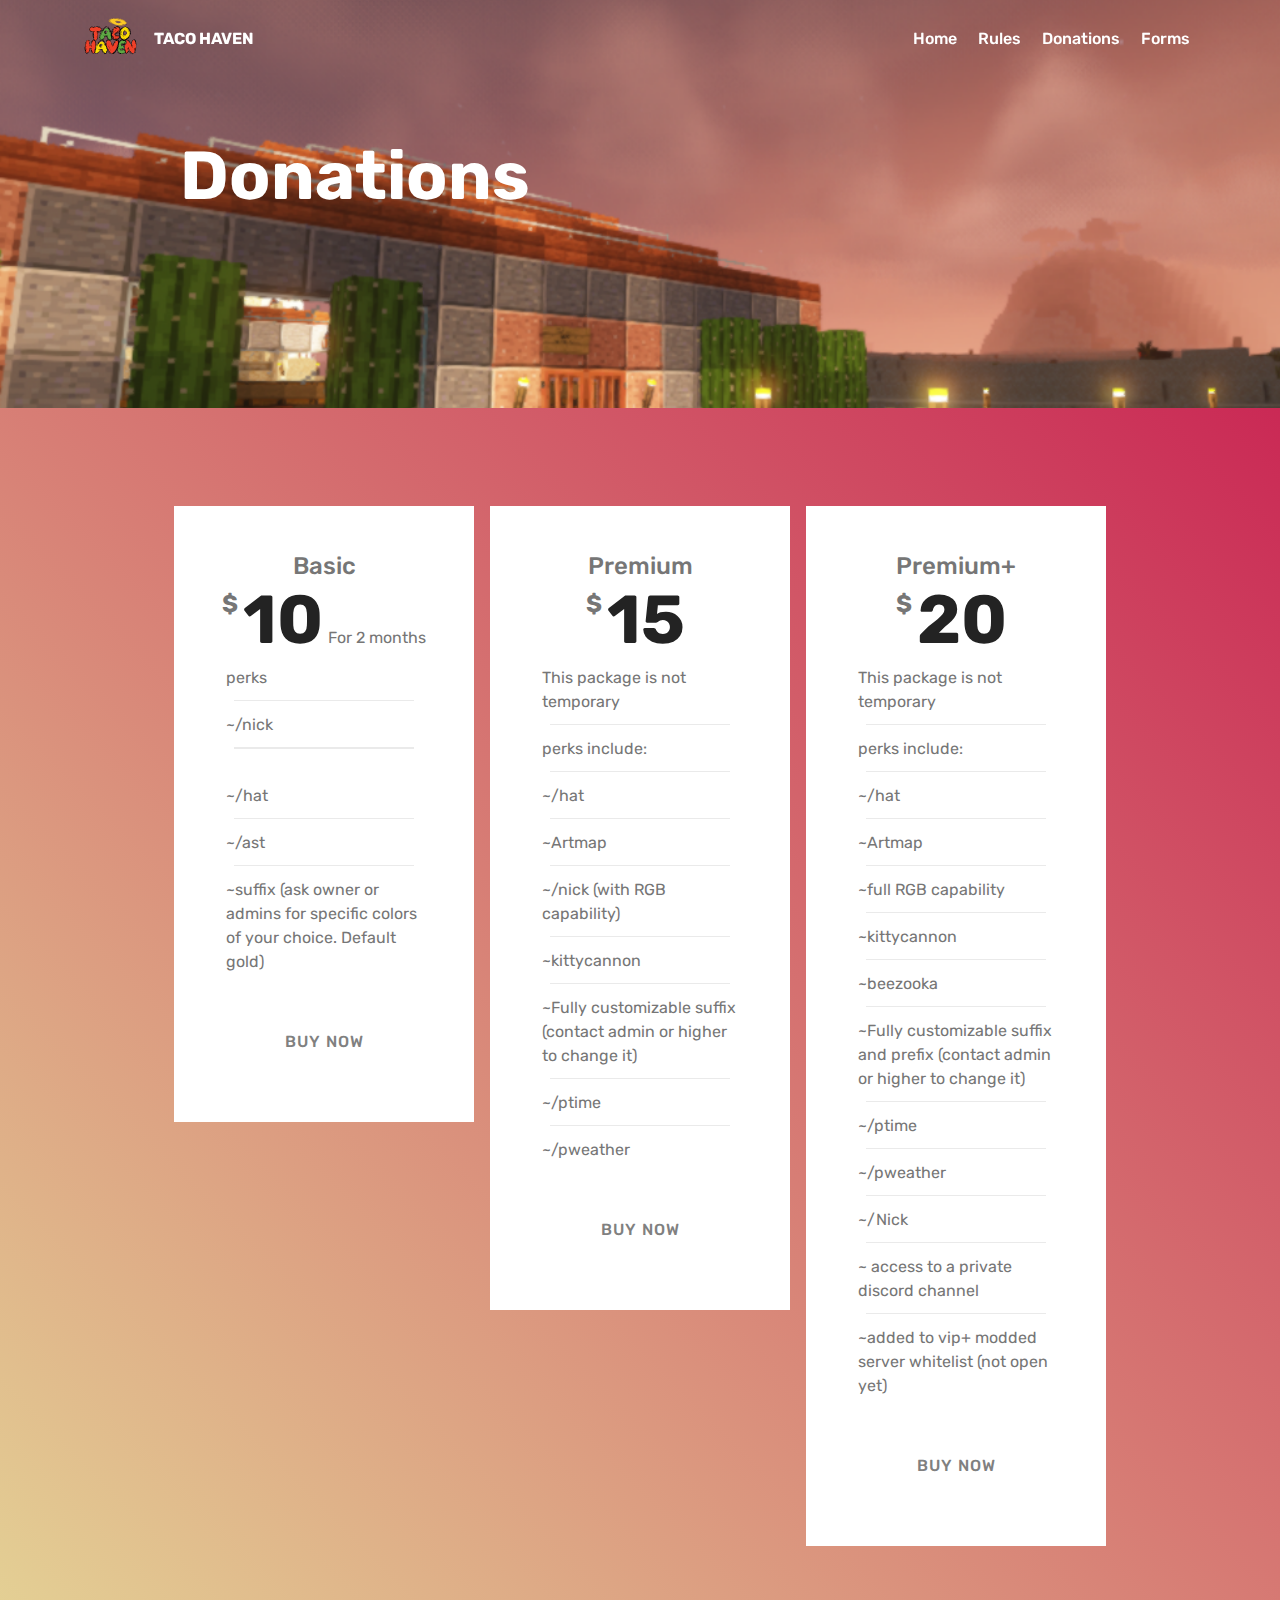
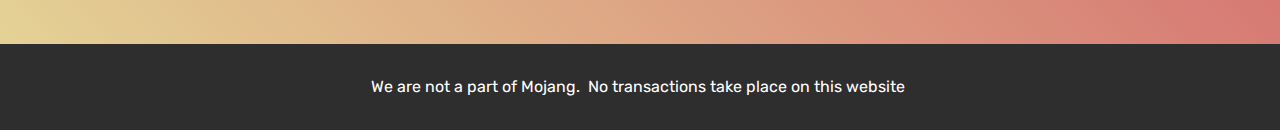
==== Donations.html @ 7224330f "Add files via upload" ====
<!DOCTYPE html>
<html >
<head>
  <!-- Site made with Mobirise Website Builder v4.7.5, https://mobirise.com -->
  <meta charset="UTF-8">
  <meta http-equiv="X-UA-Compatible" content="IE=edge">
  <meta name="generator" content="Mobirise v4.7.5, mobirise.com">
  <meta name="viewport" content="width=device-width, initial-scale=1, minimum-scale=1">
  <link rel="shortcut icon" href="assets/images/logo.png-1-122x122.png" type="image/x-icon">
  <meta name="description" content="Website Maker Description">
  <title>Donations</title>
  <link rel="stylesheet" href="assets/web/assets/mobirise-icons/mobirise-icons.css">
  <link rel="stylesheet" href="assets/tether/tether.min.css">
  <link rel="stylesheet" href="assets/bootstrap/css/bootstrap.min.css">
  <link rel="stylesheet" href="assets/bootstrap/css/bootstrap-grid.min.css">
  <link rel="stylesheet" href="assets/bootstrap/css/bootstrap-reboot.min.css">
  <link rel="stylesheet" href="assets/dropdown/css/style.css">
  <link rel="stylesheet" href="assets/theme/css/style.css">
  <link rel="stylesheet" href="assets/mobirise/css/mbr-additional.css" type="text/css">
  
  
  
</head>
<body>
  <section class="menu cid-sbFZeVt9je" once="menu" id="menu2-3">

    

    <nav class="navbar navbar-expand beta-menu navbar-dropdown align-items-center navbar-fixed-top navbar-toggleable-sm bg-color transparent">
        <button class="navbar-toggler navbar-toggler-right" type="button" data-toggle="collapse" data-target="#navbarSupportedContent" aria-controls="navbarSupportedContent" aria-expanded="false" aria-label="Toggle navigation">
            <div class="hamburger">
                <span></span>
                <span></span>
                <span></span>
                <span></span>
            </div>
        </button>
        <div class="menu-logo">
            <div class="navbar-brand">
                <span class="navbar-logo">
                    <a href="Home.html">
                        <img src="assets/images/logo.png-1-122x122.png" alt="Mobirise" title="" style="height: 3.8rem;">
                    </a>
                </span>
                <span class="navbar-caption-wrap"><a class="navbar-caption text-white display-4" href="Home.html">TACO HAVEN</a></span>
            </div>
        </div>
        <div class="collapse navbar-collapse" id="navbarSupportedContent">
            <ul class="navbar-nav nav-dropdown nav-right" data-app-modern-menu="true"><li class="nav-item">
                    <a class="nav-link link text-primary display-4" href="Home.html">Home</a>
                </li><li class="nav-item"><a class="nav-link link text-primary display-4" href="Rules.html">Rules</a></li><li class="nav-item"><a class="nav-link link text-primary display-4" href="Donations.html">Donations</a></li>
                <li class="nav-item"><a class="nav-link link text-primary display-4" href="Forms.html">Forms</a></li></ul>
            
        </div>
    </nav>
</section>

<section class="engine"><a href="https://mobirise.me/y">free html site templates</a></section><section class="header1 cid-sddDVFRvvt mbr-parallax-background" id="header1-j">

    

    

    <div class="container">
        <div class="row justify-content-md-center">
            <div class="mbr-white col-md-10">
                <h1 class="mbr-section-title align-center mbr-bold pb-3 mbr-fonts-style display-1">Donations</h1>
                
                <p class="mbr-text align-center pb-3 mbr-fonts-style display-5"></p>
                
            </div>
        </div>
    </div>

</section>

<section class="cid-sdeIsjNDYf" id="pricing-tables1-p">

    

    
    <div class="container">
        <div class="media-container-row">

            <div class="plan col-12 mx-2 my-2 justify-content-center col-lg-4">
                <div class="plan-header text-center pt-5">
                    <h3 class="plan-title mbr-fonts-style display-5">Basic</h3>
                    <div class="plan-price">
                        <span class="price-value mbr-fonts-style display-5">
                            $
                        </span>
                        <span class="price-figure mbr-fonts-style display-1">10</span>
                        <small class="price-term mbr-fonts-style display-7">For 2 months</small>
                    </div>
                </div>
                <div class="plan-body pb-5">
                    <div class="plan-list align-center">
                        <ul class="list-group list-group-flush mbr-fonts-style display-7">
                            <li class="list-group-item">perks</li><li class="list-group-item">~/nick</li><br><li class="list-group-item">~/hat</li><li class="list-group-item">~/ast</li><li class="list-group-item">~suffix (ask owner or admins for specific colors of your choice. Default gold)</li>
                        </ul>
                    </div>
                    <div class="mbr-section-btn text-center pt-4"><a href="https://taco-haven.tebex.io/checkout/packages/add/4088983/single" class="btn btn-primary display-4" target="_blank">BUY NOW</a></div>
                </div>
            </div>

            <div class="plan col-12 mx-2 my-2 justify-content-center col-lg-4">
                <div class="plan-header text-center pt-5">
                    <h3 class="plan-title mbr-fonts-style display-5">Premium</h3>
                    <div class="plan-price">
                        <span class="price-value mbr-fonts-style display-5">
                            $
                        </span>
                        <span class="price-figure mbr-fonts-style display-1">15</span>
                        <small class="price-term mbr-fonts-style display-7">&nbsp;</small>
                    </div>
                </div>
                <div class="plan-body pb-5">
                    <div class="plan-list align-center">
                        <ul class="list-group list-group-flush mbr-fonts-style display-7">
                            <li class="list-group-item">This package is not temporary</li><li class="list-group-item">perks include:</li><li class="list-group-item">~/hat&nbsp;</li><li class="list-group-item">~Artmap</li><li class="list-group-item">~/nick (with RGB capability)</li><li class="list-group-item">~kittycannon</li><li class="list-group-item">~Fully customizable suffix (contact admin or higher to change it)</li><li class="list-group-item">~/ptime</li><li class="list-group-item">~/pweather</li>
                        </ul>
                    </div>
                    <div class="mbr-section-btn text-center pt-4"><a href="https://taco-haven.tebex.io/checkout/packages/add/4117417/single" class="btn btn-primary display-4" target="_blank">BUY NOW</a></div>
                </div>
            </div>

            <div class="plan col-12 mx-2 my-2 justify-content-center col-lg-4">
                <div class="plan-header text-center pt-5">
                    <h3 class="plan-title mbr-fonts-style display-5">
                        Premium+</h3>
                    <div class="plan-price">
                        <span class="price-value mbr-fonts-style display-5">
                            $
                        </span>
                        <span class="price-figure mbr-fonts-style display-1">20</span>
                        <small class="price-term mbr-fonts-style display-7">&nbsp;</small>
                    </div>
                </div>
                <div class="plan-body pb-5">
                    <div class="plan-list align-center">
                        <ul class="list-group list-group-flush mbr-fonts-style display-7">
                            <li class="list-group-item">This package is not temporary</li><li class="list-group-item">perks include:</li><li class="list-group-item">~/hat&nbsp;</li><li class="list-group-item">~Artmap</li><li class="list-group-item">~full RGB capability</li><li class="list-group-item">~kittycannon</li><li class="list-group-item">~beezooka</li><li class="list-group-item">~Fully customizable suffix and prefix (contact admin or higher to change it)</li><li class="list-group-item">~/ptime</li><li class="list-group-item">~/pweather</li><li class="list-group-item">~/Nick</li><li class="list-group-item">~ access to a private discord channel</li><li class="list-group-item">~added to vip+ modded server whitelist (not open yet)</li>
                        </ul>
                    </div>
                    <div class="mbr-section-btn text-center pt-4"><a href="https://taco-haven.tebex.io/checkout/packages/add/4137553/single" class="btn btn-primary display-4" target="_blank">BUY NOW</a></div>
                </div>
            </div>

            
        </div>
    </div>
</section>

<section once="" class="cid-sdeHFJIqvy" id="footer6-o">

    

    

    <div class="container">
        <div class="media-container-row align-center mbr-white">
            <div class="col-12">
                <p class="mbr-text mb-0 mbr-fonts-style display-7">We are not a part of Mojang.&nbsp; No transactions take place on this website&nbsp;<br></p>
            </div>
        </div>
    </div>
</section>


  <script src="assets/web/assets/jquery/jquery.min.js"></script>
  <script src="assets/popper/popper.min.js"></script>
  <script src="assets/tether/tether.min.js"></script>
  <script src="assets/bootstrap/js/bootstrap.min.js"></script>
  <script src="assets/smoothscroll/smooth-scroll.js"></script>
  <script src="assets/dropdown/js/script.min.js"></script>
  <script src="assets/touchswipe/jquery.touch-swipe.min.js"></script>
  <script src="assets/parallax/jarallax.min.js"></script>
  <script src="assets/theme/js/script.js"></script>
  
  
</body>
</html>
---- assets/web/assets/mobirise-icons/mobirise-icons.css ----
@font-face {
  font-family: 'MobiriseIcons';
  src:  url('mobirise-icons.eot?spat4u');
  src:  url('mobirise-icons.eot?spat4u#iefix') format('embedded-opentype'),
    url('mobirise-icons.ttf?spat4u') format('truetype'),
    url('mobirise-icons.woff?spat4u') format('woff'),
    url('mobirise-icons.svg?spat4u#MobiriseIcons') format('svg');
  font-weight: normal;
  font-style: normal;
}

[class^="mbri-"], [class*=" mbri-"] {
  /* use !important to prevent issues with browser extensions that change fonts */
  font-family: MobiriseIcons !important;
  speak: none;
  font-style: normal;
  font-weight: normal;
  font-variant: normal;
  text-transform: none;
  line-height: 1;

  /* Better Font Rendering =========== */
  -webkit-font-smoothing: antialiased;
  -moz-osx-font-smoothing: grayscale;
}

.mbri-add-submenu:before {
  content: "\e900";
}
.mbri-alert:before {
  content: "\e901";
}
.mbri-align-center:before {
  content: "\e902";
}
.mbri-align-justify:before {
  content: "\e903";
}
.mbri-align-left:before {
  content: "\e904";
}
.mbri-align-right:before {
  content: "\e905";
}
.mbri-android:before {
  content: "\e906";
}
.mbri-apple:before {
  content: "\e907";
}
.mbri-arrow-down:before {
  content: "\e908";
}
.mbri-arrow-next:before {
  content: "\e909";
}
.mbri-arrow-prev:before {
  content: "\e90a";
}
.mbri-arrow-up:before {
  content: "\e90b";
}
.mbri-bold:before {
  content: "\e90c";
}
.mbri-bookmark:before {
  content: "\e90d";
}
.mbri-bootstrap:before {
  content: "\e90e";
}
.mbri-briefcase:before {
  content: "\e90f";
}
.mbri-browse:before {
  content: "\e910";
}
.mbri-bulleted-list:before {
  content: "\e911";
}
.mbri-calendar:before {
  content: "\e912";
}
.mbri-camera:before {
  content: "\e913";
}
.mbri-cart-add:before {
  content: "\e914";
}
.mbri-cart-full:before {
  content: "\e915";
}
.mbri-cash:before {
  content: "\e916";
}
.mbri-change-style:before {
  content: "\e917";
}
.mbri-chat:before {
  content: "\e918";
}
.mbri-clock:before {
  content: "\e919";
}
.mbri-close:before {
  content: "\e91a";
}
.mbri-cloud:before {
  content: "\e91b";
}
.mbri-code:before {
  content: "\e91c";
}
.mbri-contact-form:before {
  content: "\e91d";
}
.mbri-credit-card:before {
  content: "\e91e";
}
.mbri-cursor-click:before {
  content: "\e91f";
}
.mbri-cust-feedback:before {
  content: "\e920";
}
.mbri-database:before {
  content: "\e921";
}
.mbri-delivery:before {
  content: "\e922";
}
.mbri-desktop:before {
  content: "\e923";
}
.mbri-devices:before {
  content: "\e924";
}
.mbri-down:before {
  content: "\e925";
}
.mbri-download:before {
  content: "\e989";
}
.mbri-drag-n-drop:before {
  content: "\e927";
}
.mbri-drag-n-drop2:before {
  content: "\e928";
}
.mbri-edit:before {
  content: "\e929";
}
.mbri-edit2:before {
  content: "\e92a";
}
.mbri-error:before {
  content: "\e92b";
}
.mbri-extension:before {
  content: "\e92c";
}
.mbri-features:before {
  content: "\e92d";
}
.mbri-file:before {
  content: "\e92e";
}
.mbri-flag:before {
  content: "\e92f";
}
.mbri-folder:before {
  content: "\e930";
}
.mbri-gift:before {
  content: "\e931";
}
.mbri-github:before {
  content: "\e932";
}
.mbri-globe:before {
  content: "\e933";
}
.mbri-globe-2:before {
  content: "\e934";
}
.mbri-growing-chart:before {
  content: "\e935";
}
.mbri-hearth:before {
  content: "\e936";
}
.mbri-help:before {
  content: "\e937";
}
.mbri-home:before {
  content: "\e938";
}
.mbri-hot-cup:before {
  content: "\e939";
}
.mbri-idea:before {
  content: "\e93a";
}
.mbri-image-gallery:before {
  content: "\e93b";
}
.mbri-image-slider:before {
  content: "\e93c";
}
.mbri-info:before {
  content: "\e93d";
}
.mbri-italic:before {
  content: "\e93e";
}
.mbri-key:before {
  content: "\e93f";
}
.mbri-laptop:before {
  content: "\e940";
}
.mbri-layers:before {
  content: "\e941";
}
.mbri-left-right:before {
  content: "\e942";
}
.mbri-left:before {
  content: "\e943";
}
.mbri-letter:before {
  content: "\e944";
}
.mbri-like:before {
  content: "\e945";
}
.mbri-link:before {
  content: "\e946";
}
.mbri-lock:before {
  content: "\e947";
}
.mbri-login:before {
  content: "\e948";
}
.mbri-logout:before {
  content: "\e949";
}
.mbri-magic-stick:before {
  content: "\e94a";
}
.mbri-map-pin:before {
  content: "\e94b";
}
.mbri-menu:before {
  content: "\e94c";
}
.mbri-mobile:before {
  content: "\e94d";
}
.mbri-mobile2:before {
  content: "\e94e";
}
.mbri-mobirise:before {
  content: "\e94f";
}
.mbri-more-horizontal:before {
  content: "\e950";
}
.mbri-more-vertical:before {
  content: "\e951";
}
.mbri-music:before {
  content: "\e952";
}
.mbri-new-file:before {
  content: "\e953";
}
.mbri-numbered-list:before {
  content: "\e954";
}
.mbri-opened-folder:before {
  content: "\e955";
}
.mbri-pages:before {
  content: "\e956";
}
.mbri-paper-plane:before {
  content: "\e957";
}
.mbri-paperclip:before {
  content: "\e958";
}
.mbri-photo:before {
  content: "\e959";
}
.mbri-photos:before {
  content: "\e95a";
}
.mbri-pin:before {
  content: "\e95b";
}
.mbri-play:before {
  content: "\e95c";
}
.mbri-plus:before {
  content: "\e95d";
}
.mbri-preview:before {
  content: "\e95e";
}
.mbri-print:before {
  content: "\e95f";
}
.mbri-protect:before {
  content: "\e960";
}
.mbri-question:before {
  content: "\e961";
}
.mbri-quote-left:before {
  content: "\e962";
}
.mbri-quote-right:before {
  content: "\e963";
}
.mbri-refresh:before {
  content: "\e964";
}
.mbri-responsive:before {
  content: "\e965";
}
.mbri-right:before {
  content: "\e966";
}
.mbri-rocket:before {
  content: "\e967";
}
.mbri-sad-face:before {
  content: "\e968";
}
.mbri-sale:before {
  content: "\e969";
}
.mbri-save:before {
  content: "\e96a";
}
.mbri-search:before {
  content: "\e96b";
}
.mbri-setting:before {
  content: "\e96c";
}
.mbri-setting2:before {
  content: "\e96d";
}
.mbri-setting3:before {
  content: "\e96e";
}
.mbri-share:before {
  content: "\e96f";
}
.mbri-shopping-bag:before {
  content: "\e970";
}
.mbri-shopping-basket:before {
  content: "\e971";
}
.mbri-shopping-cart:before {
  content: "\e972";
}
.mbri-sites:before {
  content: "\e973";
}
.mbri-smile-face:before {
  content: "\e974";
}
.mbri-speed:before {
  content: "\e975";
}
.mbri-star:before {
  content: "\e976";
}
.mbri-success:before {
  content: "\e977";
}
.mbri-sun:before {
  content: "\e978";
}
.mbri-sun2:before {
  content: "\e979";
}
.mbri-tablet:before {
  content: "\e97a";
}
.mbri-tablet-vertical:before {
  content: "\e97b";
}
.mbri-target:before {
  content: "\e97c";
}
.mbri-timer:before {
  content: "\e97d";
}
.mbri-to-ftp:before {
  content: "\e97e";
}
.mbri-to-local-drive:before {
  content: "\e97f";
}
.mbri-touch-swipe:before {
  content: "\e980";
}
.mbri-touch:before {
  content: "\e981";
}
.mbri-trash:before {
  content: "\e982";
}
.mbri-underline:before {
  content: "\e983";
}
.mbri-unlink:before {
  content: "\e984";
}
.mbri-unlock:before {
  content: "\e985";
}
.mbri-up-down:before {
  content: "\e986";
}
.mbri-up:before {
  content: "\e987";
}
.mbri-update:before {
  content: "\e988";
}
.mbri-upload:before {
 content: "\e926"; 
}
.mbri-user:before {
  content: "\e98a";
}
.mbri-user2:before {
  content: "\e98b";
}
.mbri-users:before {
  content: "\e98c";
}
.mbri-video:before {
  content: "\e98d";
}
.mbri-video-play:before {
  content: "\e98e";
}
.mbri-watch:before {
  content: "\e98f";
}
.mbri-website-theme:before {
  content: "\e990";
}
.mbri-wifi:before {
  content: "\e991";
}
.mbri-windows:before {
  content: "\e992";
}
.mbri-zoom-out:before {
  content: "\e993";
}
.mbri-redo:before {
  content: "\e994";
}
.mbri-undo:before {
  content: "\e995";
}
---- assets/dropdown/css/style.css ----
.navbar-dropdown {
  left: 0;
  padding: 0;
  position: absolute;
  right: 0;
  top: 0;
  transition: all 0.45s ease;
  z-index: 1030;
  background: #282828; }
  .navbar-dropdown .navbar-logo {
    margin-right: 0.8rem;
    transition: margin 0.3s ease-in-out;
    vertical-align: middle; }
    .navbar-dropdown .navbar-logo img {
      height: 3.125rem;
      transition: all 0.3s ease-in-out; }
    .navbar-dropdown .navbar-logo.mbr-iconfont {
      font-size: 3.125rem;
      line-height: 3.125rem; }
  .navbar-dropdown .navbar-caption {
    font-weight: 700;
    white-space: normal;
    vertical-align: -4px;
    line-height: 3.125rem !important; }
    .navbar-dropdown .navbar-caption, .navbar-dropdown .navbar-caption:hover {
      color: inherit;
      text-decoration: none; }
  .navbar-dropdown .mbr-iconfont + .navbar-caption {
    vertical-align: -1px; }
  .navbar-dropdown.navbar-fixed-top {
    position: fixed; }
  .navbar-dropdown .navbar-brand span {
    vertical-align: -4px; }
  .navbar-dropdown.bg-color.transparent {
    background: none; }
  .navbar-dropdown.navbar-short .navbar-brand {
    padding: 0.625rem 0; }
    .navbar-dropdown.navbar-short .navbar-brand span {
      vertical-align: -1px; }
  .navbar-dropdown.navbar-short .navbar-caption {
    line-height: 2.375rem !important;
    vertical-align: -2px; }
  .navbar-dropdown.navbar-short .navbar-logo {
    margin-right: 0.5rem; }
    .navbar-dropdown.navbar-short .navbar-logo img {
      height: 2.375rem; }
    .navbar-dropdown.navbar-short .navbar-logo.mbr-iconfont {
      font-size: 2.375rem;
      line-height: 2.375rem; }
  .navbar-dropdown.navbar-short .mbr-table-cell {
    height: 3.625rem; }
  .navbar-dropdown .navbar-close {
    left: 0.6875rem;
    position: fixed;
    top: 0.75rem;
    z-index: 1000; }
  .navbar-dropdown .hamburger-icon {
    content: "";
    display: inline-block;
    vertical-align: middle;
    width: 16px;
    -webkit-box-shadow: 0 -6px 0 1px #282828,0 0 0 1px #282828,0 6px 0 1px #282828;
    -moz-box-shadow: 0 -6px 0 1px #282828,0 0 0 1px #282828,0 6px 0 1px #282828;
    box-shadow: 0 -6px 0 1px #282828,0 0 0 1px #282828,0 6px 0 1px #282828; }

.dropdown-menu .dropdown-toggle[data-toggle="dropdown-submenu"]::after {
  border-bottom: 0.35em solid transparent;
  border-left: 0.35em solid;
  border-right: 0;
  border-top: 0.35em solid transparent;
  margin-left: 0.3rem; }

.dropdown-menu .dropdown-item:focus {
  outline: 0; }

.nav-dropdown {
  font-size: 0.75rem;
  font-weight: 500;
  height: auto !important; }
  .nav-dropdown .nav-btn {
    padding-left: 1rem; }
  .nav-dropdown .link {
    margin: .667em 1.667em;
    font-weight: 500;
    padding: 0;
    transition: color .2s ease-in-out; }
    .nav-dropdown .link.dropdown-toggle {
      margin-right: 2.583em; }
      .nav-dropdown .link.dropdown-toggle::after {
        margin-left: .25rem;
        border-top: 0.35em solid;
        border-right: 0.35em solid transparent;
        border-left: 0.35em solid transparent;
        border-bottom: 0; }
      .nav-dropdown .link.dropdown-toggle[aria-expanded="true"] {
        margin: 0;
        padding: 0.667em 3.263em  0.667em 1.667em; }
  .nav-dropdown .link::after,
  .nav-dropdown .dropdown-item::after {
    color: inherit; }
  .nav-dropdown .btn {
    font-size: 0.75rem;
    font-weight: 700;
    letter-spacing: 0;
    margin-bottom: 0;
    padding-left: 1.25rem;
    padding-right: 1.25rem; }
  .nav-dropdown .dropdown-menu {
    border-radius: 0;
    border: 0;
    left: 0;
    margin: 0;
    padding-bottom: 1.25rem;
    padding-top: 1.25rem;
    position: relative; }
  .nav-dropdown .dropdown-submenu {
    margin-left: 0.125rem;
    top: 0; }
  .nav-dropdown .dropdown-item {
    font-weight: 500;
    line-height: 2;
    padding: 0.3846em 4.615em 0.3846em 1.5385em;
    position: relative;
    transition: color .2s ease-in-out, background-color .2s ease-in-out; }
    .nav-dropdown .dropdown-item::after {
      margin-top: -0.3077em;
      position: absolute;
      right: 1.1538em;
      top: 50%; }
    .nav-dropdown .dropdown-item:focus, .nav-dropdown .dropdown-item:hover {
      background: none; }

@media (max-width: 767px) {
  .nav-dropdown.navbar-toggleable-sm {
    bottom: 0;
    display: none;
    left: 0;
    overflow-x: hidden;
    position: fixed;
    top: 0;
    transform: translateX(-100%);
    -ms-transform: translateX(-100%);
    -webkit-transform: translateX(-100%);
    width: 18.75rem;
    z-index: 999; } }
.nav-dropdown.navbar-toggleable-xl {
  bottom: 0;
  display: none;
  left: 0;
  overflow-x: hidden;
  position: fixed;
  top: 0;
  transform: translateX(-100%);
  -ms-transform: translateX(-100%);
  -webkit-transform: translateX(-100%);
  width: 18.75rem;
  z-index: 999; }

.nav-dropdown-sm {
  display: block !important;
  overflow-x: hidden;
  overflow: auto;
  padding-top: 3.875rem; }
  .nav-dropdown-sm::after {
    content: "";
    display: block;
    height: 3rem;
    width: 100%; }
  .nav-dropdown-sm.collapse.in ~ .navbar-close {
    display: block !important; }
  .nav-dropdown-sm.collapsing, .nav-dropdown-sm.collapse.in {
    transform: translateX(0);
    -ms-transform: translateX(0);
    -webkit-transform: translateX(0);
    transition: all 0.25s ease-out;
    -webkit-transition: all 0.25s ease-out;
    background: #282828; }
  .nav-dropdown-sm.collapsing[aria-expanded="false"] {
    transform: translateX(-100%);
    -ms-transform: translateX(-100%);
    -webkit-transform: translateX(-100%); }
  .nav-dropdown-sm .nav-item {
    display: block;
    margin-left: 0 !important;
    padding-left: 0; }
  .nav-dropdown-sm .link,
  .nav-dropdown-sm .dropdown-item {
    border-top: 1px dotted rgba(255, 255, 255, 0.1);
    font-size: 0.8125rem;
    line-height: 1.6;
    margin: 0 !important;
    padding: 0.875rem 2.4rem 0.875rem 1.5625rem !important;
    position: relative;
    white-space: normal; }
    .nav-dropdown-sm .link:focus, .nav-dropdown-sm .link:hover,
    .nav-dropdown-sm .dropdown-item:focus,
    .nav-dropdown-sm .dropdown-item:hover {
      background: rgba(0, 0, 0, 0.2) !important;
      color: #c0a375; }
  .nav-dropdown-sm .nav-btn {
    position: relative;
    padding: 1.5625rem 1.5625rem 0 1.5625rem; }
    .nav-dropdown-sm .nav-btn::before {
      border-top: 1px dotted rgba(255, 255, 255, 0.1);
      content: "";
      left: 0;
      position: absolute;
      top: 0;
      width: 100%; }
    .nav-dropdown-sm .nav-btn + .nav-btn {
      padding-top: 0.625rem; }
      .nav-dropdown-sm .nav-btn + .nav-btn::before {
        display: none; }
  .nav-dropdown-sm .btn {
    padding: 0.625rem 0; }
  .nav-dropdown-sm .dropdown-toggle[data-toggle="dropdown-submenu"]::after {
    margin-left: .25rem;
    border-top: 0.35em solid;
    border-right: 0.35em solid transparent;
    border-left: 0.35em solid transparent;
    border-bottom: 0; }
  .nav-dropdown-sm .dropdown-toggle[data-toggle="dropdown-submenu"][aria-expanded="true"]::after {
    border-top: 0;
    border-right: 0.35em solid transparent;
    border-left: 0.35em solid transparent;
    border-bottom: 0.35em solid; }
  .nav-dropdown-sm .dropdown-menu {
    margin: 0;
    padding: 0;
    position: relative;
    top: 0;
    left: 0;
    width: 100%;
    border: 0;
    float: none;
    border-radius: 0;
    background: none; }
  .nav-dropdown-sm .dropdown-submenu {
    left: 100%;
    margin-left: 0.125rem;
    margin-top: -1.25rem;
    top: 0; }

.navbar-toggleable-sm .nav-dropdown .dropdown-menu {
  position: absolute; }

.navbar-toggleable-sm .nav-dropdown .dropdown-submenu {
  left: 100%;
  margin-left: 0.125rem;
  margin-top: -1.25rem;
  top: 0; }

.navbar-toggleable-sm.opened .nav-dropdown .dropdown-menu {
  position: relative; }

.navbar-toggleable-sm.opened .nav-dropdown .dropdown-submenu {
  left: 0;
  margin-left: 00rem;
  margin-top: 0rem;
  top: 0; }

.is-builder .nav-dropdown.collapsing {
  transition: none !important; }

/*# sourceMappingURL=style.css.map */
---- assets/theme/css/style.css ----
/*!
 * Mobirise v4 theme (https://mobirise.com/)
 * Copyright 2017 Mobirise
 */
section {
  background-color: #eeeeee; }

section,
.container,
.container-fluid {
  position: relative;
  word-wrap: break-word; }

a.mbr-iconfont:hover {
  text-decoration: none; }

.article .lead p, .article .lead ul, .article .lead ol, .article .lead pre, .article .lead blockquote {
  margin-bottom: 0; }

a {
  font-style: normal;
  font-weight: 400;
  cursor: pointer; }
  a, a:hover {
    text-decoration: none; }

figure {
  margin-bottom: 0; }

body {
  color: #232323; }

h1, h2, h3, h4, h5, h6,
.h1, .h2, .h3, .h4, .h5, .h6,
.display-1, .display-2, .display-3, .display-4 {
  line-height: 1;
  word-break: break-word;
  word-wrap: break-word; }

b, strong {
  font-weight: bold; }

blockquote {
  padding: 10px 0 10px 20px;
  position: relative;
  border-left: 2px solid;
  border-color: #ff3366; }

input:-webkit-autofill, input:-webkit-autofill:hover, input:-webkit-autofill:focus, input:-webkit-autofill:active {
  transition-delay: 9999s;
  transition-property: background-color, color; }

textarea[type="hidden"] {
  display: none; }

body {
  position: relative; }

section {
  background-position: 50% 50%;
  background-repeat: no-repeat;
  background-size: cover; }
  section .mbr-background-video,
  section .mbr-background-video-preview {
    position: absolute;
    bottom: 0;
    left: 0;
    right: 0;
    top: 0; }

.hidden {
  visibility: hidden; }

.mbr-z-index20 {
  z-index: 20; }

/*! Base colors */
.mbr-white {
  color: #ffffff; }

.mbr-black {
  color: #000000; }

.mbr-bg-white {
  background-color: #ffffff; }

.mbr-bg-black {
  background-color: #000000; }

/*! Text-aligns */
.align-left {
  text-align: left; }

.align-center {
  text-align: center; }

.align-right {
  text-align: right; }

@media (max-width: 767px) {
  .align-left, .align-center, .align-right, .mbr-section-btn, .mbr-section-title {
    text-align: center; } }
/*! Font-weight  */
.mbr-light {
  font-weight: 300; }

.mbr-regular {
  font-weight: 400; }

.mbr-semibold {
  font-weight: 500; }

.mbr-bold {
  font-weight: 700; }

/*! Media  */
.media-size-item {
  -webkit-flex: 1 1 auto;
  -moz-flex: 1 1 auto;
  -ms-flex: 1 1 auto;
  -o-flex: 1 1 auto;
  flex: 1 1 auto; }

.media-content {
  -webkit-flex-basis: 100%;
  flex-basis: 100%; }

.media-container-row {
  display: -ms-flexbox;
  display: -webkit-flex;
  display: flex;
  -webkit-flex-direction: row;
  -ms-flex-direction: row;
  flex-direction: row;
  -webkit-flex-wrap: wrap;
  -ms-flex-wrap: wrap;
  flex-wrap: wrap;
  -webkit-justify-content: center;
  -ms-flex-pack: center;
  justify-content: center;
  -webkit-align-content: center;
  -ms-flex-line-pack: center;
  align-content: center;
  -webkit-align-items: start;
  -ms-flex-align: start;
  align-items: start; }
  .media-container-row .media-size-item {
    width: 400px; }

.media-container-column {
  display: -ms-flexbox;
  display: -webkit-flex;
  display: flex;
  -webkit-flex-direction: column;
  -ms-flex-direction: column;
  flex-direction: column;
  -webkit-flex-wrap: wrap;
  -ms-flex-wrap: wrap;
  flex-wrap: wrap;
  -webkit-justify-content: center;
  -ms-flex-pack: center;
  justify-content: center;
  -webkit-align-content: center;
  -ms-flex-line-pack: center;
  align-content: center;
  -webkit-align-items: stretch;
  -ms-flex-align: stretch;
  align-items: stretch; }
  .media-container-column > * {
    width: 100%; }

@media (min-width: 992px) {
  .media-container-row {
    -webkit-flex-wrap: nowrap;
    -ms-flex-wrap: nowrap;
    flex-wrap: nowrap; } }
figure {
  overflow: hidden; }

figure[mbr-media-size] {
  transition: width 0.1s; }

.mbr-figure img, .mbr-figure iframe {
  display: block;
  width: 100%; }

.card {
  background-color: transparent;
  border: none; }

.card-img {
  text-align: center;
  flex-shrink: 0; }

.media {
  max-width: 100%;
  margin: 0 auto; }

.mbr-figure {
  -ms-flex-item-align: center;
  -ms-grid-row-align: center;
  -webkit-align-self: center;
  align-self: center; }

.media-container > div {
  max-width: 100%; }

.mbr-figure img, .card-img img {
  width: 100%; }

@media (max-width: 991px) {
  .media-size-item {
    width: auto !important; }

  .media {
    width: auto; }

  .mbr-figure {
    width: 100% !important; } }
/*! Buttons */
.mbr-section-btn {
  margin-left: -.25rem;
  margin-right: -.25rem;
  font-size: 0; }

nav .mbr-section-btn {
  margin-left: 0rem;
  margin-right: 0rem; }

/*! Btn icon margin */
.btn .mbr-iconfont, .btn.btn-sm .mbr-iconfont {
  cursor: pointer;
  margin-right: 0.5rem; }

.btn.btn-md .mbr-iconfont, .btn.btn-md .mbr-iconfont {
  margin-right: 0.8rem; }

.mbr-regular {
  font-weight: 400; }

.mbr-semibold {
  font-weight: 500; }

.mbr-bold {
  font-weight: 700; }

[type="submit"] {
  -webkit-appearance: none; }

/*! Full-screen */
.mbr-fullscreen .mbr-overlay {
  min-height: 100vh; }

.mbr-fullscreen {
  display: flex;
  display: -webkit-flex;
  display: -moz-flex;
  display: -ms-flex;
  display: -o-flex;
  align-items: center;
  -webkit-align-items: center;
  min-height: 100vh;
  padding-top: 3rem;
  padding-bottom: 3rem; }

/*! Map */
.map {
  height: 25rem;
  position: relative; }
  .map iframe {
    width: 100%;
    height: 100%; }

/* Form */
.form-asterisk {
  font-family: initial;
  position: absolute;
  top: -2px;
  font-weight: normal; }

/*! Scroll to top arrow */
.mbr-arrow-up {
  bottom: 25px;
  right: 90px;
  position: fixed;
  text-align: right;
  z-index: 5000;
  color: #ffffff;
  font-size: 32px;
  transform: rotate(180deg);
  -webkit-transform: rotate(180deg); }

.mbr-arrow-up a {
  background: rgba(0, 0, 0, 0.2);
  border-radius: 3px;
  color: #fff;
  display: inline-block;
  height: 60px;
  width: 60px;
  outline-style: none !important;
  position: relative;
  text-decoration: none;
  transition: all .3s ease-in-out;
  cursor: pointer;
  text-align: center; }
  .mbr-arrow-up a:hover {
    background-color: rgba(0, 0, 0, 0.4); }
  .mbr-arrow-up a i {
    line-height: 60px; }

.mbr-arrow-up-icon {
  display: block;
  color: #fff; }

.mbr-arrow-up-icon::before {
  content: "\203a";
  display: inline-block;
  font-family: serif;
  font-size: 32px;
  line-height: 1;
  font-style: normal;
  position: relative;
  top: 6px;
  left: -4px;
  -webkit-transform: rotate(-90deg);
  transform: rotate(-90deg); }

/*! Arrow Down */
.mbr-arrow {
  position: absolute;
  bottom: 45px;
  left: 50%;
  width: 60px;
  height: 60px;
  cursor: pointer;
  background-color: rgba(80, 80, 80, 0.5);
  border-radius: 50%;
  -webkit-transform: translateX(-50%);
  transform: translateX(-50%); }
  .mbr-arrow > a {
    display: inline-block;
    text-decoration: none;
    outline-style: none;
    -webkit-animation: arrowdown 1.7s ease-in-out infinite;
    animation: arrowdown 1.7s ease-in-out infinite; }
    .mbr-arrow > a > i {
      position: absolute;
      top: -2px;
      left: 15px;
      font-size: 2rem; }

@keyframes arrowdown {
  0% {
    transform: translateY(0px);
    -webkit-transform: translateY(0px); }
  50% {
    transform: translateY(-5px);
    -webkit-transform: translateY(-5px); }
  100% {
    transform: translateY(0px);
    -webkit-transform: translateY(0px); } }
@-webkit-keyframes arrowdown {
  0% {
    transform: translateY(0px);
    -webkit-transform: translateY(0px); }
  50% {
    transform: translateY(-5px);
    -webkit-transform: translateY(-5px); }
  100% {
    transform: translateY(0px);
    -webkit-transform: translateY(0px); } }
@media (max-width: 500px) {
  .mbr-arrow-up {
    left: 50%;
    right: auto;
    transform: translateX(-50%) rotate(180deg);
    -webkit-transform: translateX(-50%) rotate(180deg); } }
/*Gradients animation*/
@keyframes gradient-animation {
  from {
    background-position: 0% 100%;
    animation-timing-function: ease-in-out; }
  to {
    background-position: 100% 0%;
    animation-timing-function: ease-in-out; } }
@-webkit-keyframes gradient-animation {
  from {
    background-position: 0% 100%;
    animation-timing-function: ease-in-out; }
  to {
    background-position: 100% 0%;
    animation-timing-function: ease-in-out; } }
.bg-gradient {
  background-size: 200% 200%;
  animation: gradient-animation 5s infinite alternate;
  -webkit-animation: gradient-animation 5s infinite alternate; }

.menu .navbar-brand {
  display: -webkit-flex; }
  .menu .navbar-brand span {
    display: flex;
    display: -webkit-flex; }
  .menu .navbar-brand .navbar-caption-wrap {
    display: -webkit-flex; }
  .menu .navbar-brand .navbar-logo img {
    display: -webkit-flex; }
@media (min-width: 768px) and (max-width: 991px) {
  .menu .navbar-toggleable-sm .navbar-nav {
    display: -webkit-box;
    display: -webkit-flex;
    display: -ms-flexbox; } }
@media (min-width: 992px) {
  .menu .navbar-nav.nav-dropdown {
    display: -webkit-flex; }
  .menu .navbar-toggleable-sm .navbar-collapse {
    display: -webkit-flex !important; } }

/*# sourceMappingURL=style.css.map */
.engine {
	position: absolute;
	text-indent: -2400px;
	text-align: center;
	padding: 0;
	top: 0;
	left: -2400px;
}
---- assets/mobirise/css/mbr-additional.css ----
@import url(https://fonts.googleapis.com/css?family=Rubik:300,300i,400,400i,500,500i,700,700i,900,900i);





body {
  font-style: normal;
  line-height: 1.5;
}
.mbr-section-title {
  font-style: normal;
  line-height: 1.2;
}
.mbr-section-subtitle {
  line-height: 1.3;
}
.mbr-text {
  font-style: normal;
  line-height: 1.6;
}
.display-1 {
  font-family: 'Rubik', sans-serif;
  font-size: 4.25rem;
}
.display-1 > .mbr-iconfont {
  font-size: 6.8rem;
}
.display-2 {
  font-family: 'Rubik', sans-serif;
  font-size: 3rem;
}
.display-2 > .mbr-iconfont {
  font-size: 4.8rem;
}
.display-4 {
  font-family: 'Rubik', sans-serif;
  font-size: 1rem;
}
.display-4 > .mbr-iconfont {
  font-size: 1.6rem;
}
.display-5 {
  font-family: 'Rubik', sans-serif;
  font-size: 1.5rem;
}
.display-5 > .mbr-iconfont {
  font-size: 2.4rem;
}
.display-7 {
  font-family: 'Rubik', sans-serif;
  font-size: 1rem;
}
.display-7 > .mbr-iconfont {
  font-size: 1.6rem;
}
/* ---- Fluid typography for mobile devices ---- */
/* 1.4 - font scale ratio ( bootstrap == 1.42857 ) */
/* 100vw - current viewport width */
/* (48 - 20)  48 == 48rem == 768px, 20 == 20rem == 320px(minimal supported viewport) */
/* 0.65 - min scale variable, may vary */
@media (max-width: 768px) {
  .display-1 {
    font-size: 3.4rem;
    font-size: calc( 2.1374999999999997rem + (4.25 - 2.1374999999999997) * ((100vw - 20rem) / (48 - 20)));
    line-height: calc( 1.4 * (2.1374999999999997rem + (4.25 - 2.1374999999999997) * ((100vw - 20rem) / (48 - 20))));
  }
  .display-2 {
    font-size: 2.4rem;
    font-size: calc( 1.7rem + (3 - 1.7) * ((100vw - 20rem) / (48 - 20)));
    line-height: calc( 1.4 * (1.7rem + (3 - 1.7) * ((100vw - 20rem) / (48 - 20))));
  }
  .display-4 {
    font-size: 0.8rem;
    font-size: calc( 1rem + (1 - 1) * ((100vw - 20rem) / (48 - 20)));
    line-height: calc( 1.4 * (1rem + (1 - 1) * ((100vw - 20rem) / (48 - 20))));
  }
  .display-5 {
    font-size: 1.2rem;
    font-size: calc( 1.175rem + (1.5 - 1.175) * ((100vw - 20rem) / (48 - 20)));
    line-height: calc( 1.4 * (1.175rem + (1.5 - 1.175) * ((100vw - 20rem) / (48 - 20))));
  }
}
/* Buttons */
.btn {
  font-weight: 500;
  border-width: 2px;
  font-style: normal;
  letter-spacing: 1px;
  margin: .4rem .8rem;
  white-space: normal;
  -webkit-transition: all 0.3s ease-in-out;
  -moz-transition: all 0.3s ease-in-out;
  transition: all 0.3s ease-in-out;
  padding: 1rem 3rem;
  border-radius: 3px;
  display: inline-flex;
  align-items: center;
  justify-content: center;
  word-break: break-word;
}
.btn-sm {
  font-weight: 500;
  letter-spacing: 1px;
  -webkit-transition: all 0.3s ease-in-out;
  -moz-transition: all 0.3s ease-in-out;
  transition: all 0.3s ease-in-out;
  padding: 0.6rem 1.5rem;
  border-radius: 3px;
}
.btn-md {
  font-weight: 500;
  letter-spacing: 1px;
  margin: .4rem .8rem !important;
  -webkit-transition: all 0.3s ease-in-out;
  -moz-transition: all 0.3s ease-in-out;
  transition: all 0.3s ease-in-out;
  padding: 1rem 3rem;
  border-radius: 3px;
}
.btn-lg {
  font-weight: 500;
  letter-spacing: 1px;
  margin: .4rem .8rem !important;
  -webkit-transition: all 0.3s ease-in-out;
  -moz-transition: all 0.3s ease-in-out;
  transition: all 0.3s ease-in-out;
  padding: 1.2rem 3.2rem;
  border-radius: 3px;
}
.bg-primary {
  background-color: #ffffff !important;
}
.bg-success {
  background-color: #f7ed4a !important;
}
.bg-info {
  background-color: #82786e !important;
}
.bg-warning {
  background-color: #879a9f !important;
}
.bg-danger {
  background-color: #b1a374 !important;
}
.btn-primary,
.btn-primary:active {
  background-color: #ffffff !important;
  border-color: #ffffff !important;
  color: #808080 !important;
}
.btn-primary:hover,
.btn-primary:focus,
.btn-primary.focus,
.btn-primary.active {
  color: #808080 !important;
  background-color: #d9d9d9 !important;
  border-color: #d9d9d9 !important;
}
.btn-primary.disabled,
.btn-primary:disabled {
  color: #808080 !important;
  background-color: #d9d9d9 !important;
  border-color: #d9d9d9 !important;
}
.btn-secondary,
.btn-secondary:active {
  background-color: #ff3366 !important;
  border-color: #ff3366 !important;
  color: #ffffff !important;
}
.btn-secondary:hover,
.btn-secondary:focus,
.btn-secondary.focus,
.btn-secondary.active {
  color: #ffffff !important;
  background-color: #e50039 !important;
  border-color: #e50039 !important;
}
.btn-secondary.disabled,
.btn-secondary:disabled {
  color: #ffffff !important;
  background-color: #e50039 !important;
  border-color: #e50039 !important;
}
.btn-info,
.btn-info:active {
  background-color: #82786e !important;
  border-color: #82786e !important;
  color: #ffffff !important;
}
.btn-info:hover,
.btn-info:focus,
.btn-info.focus,
.btn-info.active {
  color: #ffffff !important;
  background-color: #59524b !important;
  border-color: #59524b !important;
}
.btn-info.disabled,
.btn-info:disabled {
  color: #ffffff !important;
  background-color: #59524b !important;
  border-color: #59524b !important;
}
.btn-success,
.btn-success:active {
  background-color: #f7ed4a !important;
  border-color: #f7ed4a !important;
  color: #3f3c03 !important;
}
.btn-success:hover,
.btn-success:focus,
.btn-success.focus,
.btn-success.active {
  color: #3f3c03 !important;
  background-color: #eadd0a !important;
  border-color: #eadd0a !important;
}
.btn-success.disabled,
.btn-success:disabled {
  color: #3f3c03 !important;
  background-color: #eadd0a !important;
  border-color: #eadd0a !important;
}
.btn-warning,
.btn-warning:active {
  background-color: #879a9f !important;
  border-color: #879a9f !important;
  color: #ffffff !important;
}
.btn-warning:hover,
.btn-warning:focus,
.btn-warning.focus,
.btn-warning.active {
  color: #ffffff !important;
  background-color: #617479 !important;
  border-color: #617479 !important;
}
.btn-warning.disabled,
.btn-warning:disabled {
  color: #ffffff !important;
  background-color: #617479 !important;
  border-color: #617479 !important;
}
.btn-danger,
.btn-danger:active {
  background-color: #b1a374 !important;
  border-color: #b1a374 !important;
  color: #ffffff !important;
}
.btn-danger:hover,
.btn-danger:focus,
.btn-danger.focus,
.btn-danger.active {
  color: #ffffff !important;
  background-color: #8b7d4e !important;
  border-color: #8b7d4e !important;
}
.btn-danger.disabled,
.btn-danger:disabled {
  color: #ffffff !important;
  background-color: #8b7d4e !important;
  border-color: #8b7d4e !important;
}
.btn-white {
  color: #333333 !important;
}
.btn-white,
.btn-white:active {
  background-color: #ffffff !important;
  border-color: #ffffff !important;
  color: #808080 !important;
}
.btn-white:hover,
.btn-white:focus,
.btn-white.focus,
.btn-white.active {
  color: #808080 !important;
  background-color: #d9d9d9 !important;
  border-color: #d9d9d9 !important;
}
.btn-white.disabled,
.btn-white:disabled {
  color: #808080 !important;
  background-color: #d9d9d9 !important;
  border-color: #d9d9d9 !important;
}
.btn-black,
.btn-black:active {
  background-color: #333333 !important;
  border-color: #333333 !important;
  color: #ffffff !important;
}
.btn-black:hover,
.btn-black:focus,
.btn-black.focus,
.btn-black.active {
  color: #ffffff !important;
  background-color: #0d0d0d !important;
  border-color: #0d0d0d !important;
}
.btn-black.disabled,
.btn-black:disabled {
  color: #ffffff !important;
  background-color: #0d0d0d !important;
  border-color: #0d0d0d !important;
}
.btn-primary-outline,
.btn-primary-outline:active {
  background: none;
  border-color: #cccccc;
  color: #cccccc;
}
.btn-primary-outline:hover,
.btn-primary-outline:focus,
.btn-primary-outline.focus,
.btn-primary-outline.active {
  color: #808080;
  background-color: #ffffff;
  border-color: #ffffff;
}
.btn-primary-outline.disabled,
.btn-primary-outline:disabled {
  color: #808080 !important;
  background-color: #ffffff !important;
  border-color: #ffffff !important;
}
.btn-secondary-outline,
.btn-secondary-outline:active {
  background: none;
  border-color: #cc0033;
  color: #cc0033;
}
.btn-secondary-outline:hover,
.btn-secondary-outline:focus,
.btn-secondary-outline.focus,
.btn-secondary-outline.active {
  color: #ffffff;
  background-color: #ff3366;
  border-color: #ff3366;
}
.btn-secondary-outline.disabled,
.btn-secondary-outline:disabled {
  color: #ffffff !important;
  background-color: #ff3366 !important;
  border-color: #ff3366 !important;
}
.btn-info-outline,
.btn-info-outline:active {
  background: none;
  border-color: #4b453f;
  color: #4b453f;
}
.btn-info-outline:hover,
.btn-info-outline:focus,
.btn-info-outline.focus,
.btn-info-outline.active {
  color: #ffffff;
  background-color: #82786e;
  border-color: #82786e;
}
.btn-info-outline.disabled,
.btn-info-outline:disabled {
  color: #ffffff !important;
  background-color: #82786e !important;
  border-color: #82786e !important;
}
.btn-success-outline,
.btn-success-outline:active {
  background: none;
  border-color: #d2c609;
  color: #d2c609;
}
.btn-success-outline:hover,
.btn-success-outline:focus,
.btn-success-outline.focus,
.btn-success-outline.active {
  color: #3f3c03;
  background-color: #f7ed4a;
  border-color: #f7ed4a;
}
.btn-success-outline.disabled,
.btn-success-outline:disabled {
  color: #3f3c03 !important;
  background-color: #f7ed4a !important;
  border-color: #f7ed4a !important;
}
.btn-warning-outline,
.btn-warning-outline:active {
  background: none;
  border-color: #55666b;
  color: #55666b;
}
.btn-warning-outline:hover,
.btn-warning-outline:focus,
.btn-warning-outline.focus,
.btn-warning-outline.active {
  color: #ffffff;
  background-color: #879a9f;
  border-color: #879a9f;
}
.btn-warning-outline.disabled,
.btn-warning-outline:disabled {
  color: #ffffff !important;
  background-color: #879a9f !important;
  border-color: #879a9f !important;
}
.btn-danger-outline,
.btn-danger-outline:active {
  background: none;
  border-color: #7a6e45;
  color: #7a6e45;
}
.btn-danger-outline:hover,
.btn-danger-outline:focus,
.btn-danger-outline.focus,
.btn-danger-outline.active {
  color: #ffffff;
  background-color: #b1a374;
  border-color: #b1a374;
}
.btn-danger-outline.disabled,
.btn-danger-outline:disabled {
  color: #ffffff !important;
  background-color: #b1a374 !important;
  border-color: #b1a374 !important;
}
.btn-black-outline,
.btn-black-outline:active {
  background: none;
  border-color: #000000;
  color: #000000;
}
.btn-black-outline:hover,
.btn-black-outline:focus,
.btn-black-outline.focus,
.btn-black-outline.active {
  color: #ffffff;
  background-color: #333333;
  border-color: #333333;
}
.btn-black-outline.disabled,
.btn-black-outline:disabled {
  color: #ffffff !important;
  background-color: #333333 !important;
  border-color: #333333 !important;
}
.btn-white-outline,
.btn-white-outline:active,
.btn-white-outline.active {
  background: none;
  border-color: #ffffff;
  color: #ffffff;
}
.btn-white-outline:hover,
.btn-white-outline:focus,
.btn-white-outline.focus {
  color: #333333;
  background-color: #ffffff;
  border-color: #ffffff;
}
.text-primary {
  color: #ffffff !important;
}
.text-secondary {
  color: #ff3366 !important;
}
.text-success {
  color: #f7ed4a !important;
}
.text-info {
  color: #82786e !important;
}
.text-warning {
  color: #879a9f !important;
}
.text-danger {
  color: #b1a374 !important;
}
.text-white {
  color: #ffffff !important;
}
.text-black {
  color: #000000 !important;
}
a.text-primary:hover,
a.text-primary:focus {
  color: #cccccc !important;
}
a.text-secondary:hover,
a.text-secondary:focus {
  color: #cc0033 !important;
}
a.text-success:hover,
a.text-success:focus {
  color: #d2c609 !important;
}
a.text-info:hover,
a.text-info:focus {
  color: #4b453f !important;
}
a.text-warning:hover,
a.text-warning:focus {
  color: #55666b !important;
}
a.text-danger:hover,
a.text-danger:focus {
  color: #7a6e45 !important;
}
a.text-white:hover,
a.text-white:focus {
  color: #b3b3b3 !important;
}
a.text-black:hover,
a.text-black:focus {
  color: #4d4d4d !important;
}
.alert-success {
  background-color: #70c770;
}
.alert-info {
  background-color: #82786e;
}
.alert-warning {
  background-color: #879a9f;
}
.alert-danger {
  background-color: #b1a374;
}
.mbr-section-btn a.btn:not(.btn-form) {
  border-radius: 100px;
}
.mbr-section-btn a.btn:not(.btn-form):hover,
.mbr-section-btn a.btn:not(.btn-form):focus {
  box-shadow: none !important;
}
.mbr-section-btn a.btn:not(.btn-form):hover,
.mbr-section-btn a.btn:not(.btn-form):focus {
  box-shadow: 0 10px 40px 0 rgba(0, 0, 0, 0.2) !important;
  -webkit-box-shadow: 0 10px 40px 0 rgba(0, 0, 0, 0.2) !important;
}
.mbr-gallery-filter li a {
  border-radius: 100px !important;
}
.mbr-gallery-filter li.active .btn {
  background-color: #ffffff;
  border-color: #ffffff;
  color: #8c8c8c;
}
.mbr-gallery-filter li.active .btn:focus {
  box-shadow: none;
}
.nav-tabs .nav-link {
  border-radius: 100px !important;
}
.btn-form {
  border-radius: 0;
}
.btn-form:hover {
  cursor: pointer;
}
a,
a:hover {
  color: #ffffff;
}
.mbr-plan-header.bg-primary .mbr-plan-subtitle,
.mbr-plan-header.bg-primary .mbr-plan-price-desc {
  color: #ffffff;
}
.mbr-plan-header.bg-success .mbr-plan-subtitle,
.mbr-plan-header.bg-success .mbr-plan-price-desc {
  color: #ffffff;
}
.mbr-plan-header.bg-info .mbr-plan-subtitle,
.mbr-plan-header.bg-info .mbr-plan-price-desc {
  color: #beb8b2;
}
.mbr-plan-header.bg-warning .mbr-plan-subtitle,
.mbr-plan-header.bg-warning .mbr-plan-price-desc {
  color: #ced6d8;
}
.mbr-plan-header.bg-danger .mbr-plan-subtitle,
.mbr-plan-header.bg-danger .mbr-plan-price-desc {
  color: #dfd9c6;
}
/* Scroll to top button*/
.scrollToTop_wraper {
  display: none;
}
#scrollToTop a i:before {
  content: '';
  position: absolute;
  height: 40%;
  top: 25%;
  background: #fff;
  width: 2px;
  left: calc(50% - 1px);
}
#scrollToTop a i:after {
  content: '';
  position: absolute;
  display: block;
  border-top: 2px solid #fff;
  border-right: 2px solid #fff;
  width: 40%;
  height: 40%;
  left: 30%;
  bottom: 30%;
  transform: rotate(135deg);
}
/* Others*/
.note-check a[data-value=Rubik] {
  font-style: normal;
}
.mbr-arrow a {
  color: #ffffff;
}
@media (max-width: 767px) {
  .mbr-arrow {
    display: none;
  }
}
.form-control-label {
  position: relative;
  cursor: pointer;
  margin-bottom: .357em;
  padding: 0;
}
.alert {
  color: #ffffff;
  border-radius: 0;
  border: 0;
  font-size: .875rem;
  line-height: 1.5;
  margin-bottom: 1.875rem;
  padding: 1.25rem;
  position: relative;
}
.alert.alert-form::after {
  background-color: inherit;
  bottom: -7px;
  content: "";
  display: block;
  height: 14px;
  left: 50%;
  margin-left: -7px;
  position: absolute;
  transform: rotate(45deg);
  width: 14px;
}
.form-control {
  background-color: #f5f5f5;
  box-shadow: none;
  color: #565656;
  font-family: 'Rubik', sans-serif;
  font-size: 1rem;
  line-height: 1.43;
  min-height: 3.5em;
  padding: 1.07em .5em;
}
.form-control > .mbr-iconfont {
  font-size: 1.6rem;
}
.form-control,
.form-control:focus {
  border: 1px solid #e8e8e8;
}
.form-active .form-control:invalid {
  border-color: red;
}
.mbr-overlay {
  background-color: #000;
  bottom: 0;
  left: 0;
  opacity: .5;
  position: absolute;
  right: 0;
  top: 0;
  z-index: 0;
}
blockquote {
  font-style: italic;
  padding: 10px 0 10px 20px;
  font-size: 1.09rem;
  position: relative;
  border-color: #ffffff;
  border-width: 3px;
}
ul,
ol,
pre,
blockquote {
  margin-bottom: 2.3125rem;
}
pre {
  background: #f4f4f4;
  padding: 10px 24px;
  white-space: pre-wrap;
}
.inactive {
  -webkit-user-select: none;
  -moz-user-select: none;
  -ms-user-select: none;
  user-select: none;
  pointer-events: none;
  -webkit-user-drag: none;
  user-drag: none;
}
.mbr-section__comments .row {
  justify-content: center;
}
/* Forms */
.mbr-form .btn {
  margin: .4rem 0;
}
.mbr-form .input-group-btn a.btn {
  border-radius: 100px !important;
}
.mbr-form .input-group-btn a.btn:hover {
  box-shadow: 0 10px 40px 0 rgba(0, 0, 0, 0.2);
}
.mbr-form .input-group-btn button[type="submit"] {
  border-radius: 100px !important;
  padding: 1rem 3rem;
}
.mbr-form .input-group-btn button[type="submit"]:hover {
  box-shadow: 0 10px 40px 0 rgba(0, 0, 0, 0.2);
}
.form2 .form-control {
  border-top-left-radius: 100px;
  border-bottom-left-radius: 100px;
}
.form2 .input-group-btn a.btn {
  border-top-left-radius: 0 !important;
  border-bottom-left-radius: 0 !important;
}
.form2 .input-group-btn button[type="submit"] {
  border-top-left-radius: 0 !important;
  border-bottom-left-radius: 0 !important;
}
.form3 input[type="email"] {
  border-radius: 100px !important;
}
@media (max-width: 349px) {
  .form2 input[type="email"] {
    border-radius: 100px !important;
  }
  .form2 .input-group-btn a.btn {
    border-radius: 100px !important;
  }
  .form2 .input-group-btn button[type="submit"] {
    border-radius: 100px !important;
  }
}
@media (max-width: 767px) {
  .btn {
    font-size: .75rem !important;
  }
  .btn .mbr-iconfont {
    font-size: 1rem !important;
  }
}
/* Social block */
.btn-social {
  font-size: 20px;
  border-radius: 50%;
  padding: 0;
  width: 44px;
  height: 44px;
  line-height: 44px;
  text-align: center;
  position: relative;
  border: 2px solid #c0a375;
  border-color: #ffffff;
  color: #232323;
  cursor: pointer;
}
.btn-social i {
  top: 0;
  line-height: 44px;
  width: 44px;
}
.btn-social:hover {
  color: #fff;
  background: #ffffff;
}
.btn-social + .btn {
  margin-left: .1rem;
}
/* Footer */
.mbr-footer-content li::before,
.mbr-footer .mbr-contacts li::before {
  background: #ffffff;
}
.mbr-footer-content li a:hover,
.mbr-footer .mbr-contacts li a:hover {
  color: #ffffff;
}
.footer3 input[type="email"],
.footer4 input[type="email"] {
  border-radius: 100px !important;
}
.footer3 .input-group-btn a.btn,
.footer4 .input-group-btn a.btn {
  border-radius: 100px !important;
}
.footer3 .input-group-btn button[type="submit"],
.footer4 .input-group-btn button[type="submit"] {
  border-radius: 100px !important;
}
/* Headers*/
.header13 .form-inline input[type="email"],
.header14 .form-inline input[type="email"] {
  border-radius: 100px;
}
.header13 .form-inline input[type="text"],
.header14 .form-inline input[type="text"] {
  border-radius: 100px;
}
.header13 .form-inline input[type="tel"],
.header14 .form-inline input[type="tel"] {
  border-radius: 100px;
}
.header13 .form-inline a.btn,
.header14 .form-inline a.btn {
  border-radius: 100px;
}
.header13 .form-inline button,
.header14 .form-inline button {
  border-radius: 100px !important;
}
.offset-1 {
  margin-left: 8.33333%;
}
.offset-2 {
  margin-left: 16.66667%;
}
.offset-3 {
  margin-left: 25%;
}
.offset-4 {
  margin-left: 33.33333%;
}
.offset-5 {
  margin-left: 41.66667%;
}
.offset-6 {
  margin-left: 50%;
}
.offset-7 {
  margin-left: 58.33333%;
}
.offset-8 {
  margin-left: 66.66667%;
}
.offset-9 {
  margin-left: 75%;
}
.offset-10 {
  margin-left: 83.33333%;
}
.offset-11 {
  margin-left: 91.66667%;
}
@media (min-width: 576px) {
  .offset-sm-0 {
    margin-left: 0%;
  }
  .offset-sm-1 {
    margin-left: 8.33333%;
  }
  .offset-sm-2 {
    margin-left: 16.66667%;
  }
  .offset-sm-3 {
    margin-left: 25%;
  }
  .offset-sm-4 {
    margin-left: 33.33333%;
  }
  .offset-sm-5 {
    margin-left: 41.66667%;
  }
  .offset-sm-6 {
    margin-left: 50%;
  }
  .offset-sm-7 {
    margin-left: 58.33333%;
  }
  .offset-sm-8 {
    margin-left: 66.66667%;
  }
  .offset-sm-9 {
    margin-left: 75%;
  }
  .offset-sm-10 {
    margin-left: 83.33333%;
  }
  .offset-sm-11 {
    margin-left: 91.66667%;
  }
}
@media (min-width: 768px) {
  .offset-md-0 {
    margin-left: 0%;
  }
  .offset-md-1 {
    margin-left: 8.33333%;
  }
  .offset-md-2 {
    margin-left: 16.66667%;
  }
  .offset-md-3 {
    margin-left: 25%;
  }
  .offset-md-4 {
    margin-left: 33.33333%;
  }
  .offset-md-5 {
    margin-left: 41.66667%;
  }
  .offset-md-6 {
    margin-left: 50%;
  }
  .offset-md-7 {
    margin-left: 58.33333%;
  }
  .offset-md-8 {
    margin-left: 66.66667%;
  }
  .offset-md-9 {
    margin-left: 75%;
  }
  .offset-md-10 {
    margin-left: 83.33333%;
  }
  .offset-md-11 {
    margin-left: 91.66667%;
  }
}
@media (min-width: 992px) {
  .offset-lg-0 {
    margin-left: 0%;
  }
  .offset-lg-1 {
    margin-left: 8.33333%;
  }
  .offset-lg-2 {
    margin-left: 16.66667%;
  }
  .offset-lg-3 {
    margin-left: 25%;
  }
  .offset-lg-4 {
    margin-left: 33.33333%;
  }
  .offset-lg-5 {
    margin-left: 41.66667%;
  }
  .offset-lg-6 {
    margin-left: 50%;
  }
  .offset-lg-7 {
    margin-left: 58.33333%;
  }
  .offset-lg-8 {
    margin-left: 66.66667%;
  }
  .offset-lg-9 {
    margin-left: 75%;
  }
  .offset-lg-10 {
    margin-left: 83.33333%;
  }
  .offset-lg-11 {
    margin-left: 91.66667%;
  }
}
@media (min-width: 1200px) {
  .offset-xl-0 {
    margin-left: 0%;
  }
  .offset-xl-1 {
    margin-left: 8.33333%;
  }
  .offset-xl-2 {
    margin-left: 16.66667%;
  }
  .offset-xl-3 {
    margin-left: 25%;
  }
  .offset-xl-4 {
    margin-left: 33.33333%;
  }
  .offset-xl-5 {
    margin-left: 41.66667%;
  }
  .offset-xl-6 {
    margin-left: 50%;
  }
  .offset-xl-7 {
    margin-left: 58.33333%;
  }
  .offset-xl-8 {
    margin-left: 66.66667%;
  }
  .offset-xl-9 {
    margin-left: 75%;
  }
  .offset-xl-10 {
    margin-left: 83.33333%;
  }
  .offset-xl-11 {
    margin-left: 91.66667%;
  }
}
.navbar-toggler {
  -webkit-align-self: flex-start;
  -ms-flex-item-align: start;
  align-self: flex-start;
  padding: 0.25rem 0.75rem;
  font-size: 1.25rem;
  line-height: 1;
  background: transparent;
  border: 1px solid transparent;
  -webkit-border-radius: 0.25rem;
  border-radius: 0.25rem;
}
.navbar-toggler:focus,
.navbar-toggler:hover {
  text-decoration: none;
}
.navbar-toggler-icon {
  display: inline-block;
  width: 1.5em;
  height: 1.5em;
  vertical-align: middle;
  content: "";
  background: no-repeat center center;
  -webkit-background-size: 100% 100%;
  -o-background-size: 100% 100%;
  background-size: 100% 100%;
}
.navbar-toggler-left {
  position: absolute;
  left: 1rem;
}
.navbar-toggler-right {
  position: absolute;
  right: 1rem;
}
@media (max-width: 575px) {
  .navbar-toggleable .navbar-nav .dropdown-menu {
    position: static;
    float: none;
  }
  .navbar-toggleable > .container {
    padding-right: 0;
    padding-left: 0;
  }
}
@media (min-width: 576px) {
  .navbar-toggleable {
    -webkit-box-orient: horizontal;
    -webkit-box-direction: normal;
    -webkit-flex-direction: row;
    -ms-flex-direction: row;
    flex-direction: row;
    -webkit-flex-wrap: nowrap;
    -ms-flex-wrap: nowrap;
    flex-wrap: nowrap;
    -webkit-box-align: center;
    -webkit-align-items: center;
    -ms-flex-align: center;
    align-items: center;
  }
  .navbar-toggleable .navbar-nav {
    -webkit-box-orient: horizontal;
    -webkit-box-direction: normal;
    -webkit-flex-direction: row;
    -ms-flex-direction: row;
    flex-direction: row;
  }
  .navbar-toggleable .navbar-nav .nav-link {
    padding-right: .5rem;
    padding-left: .5rem;
  }
  .navbar-toggleable > .container {
    display: -webkit-box;
    display: -webkit-flex;
    display: -ms-flexbox;
    display: flex;
    -webkit-flex-wrap: nowrap;
    -ms-flex-wrap: nowrap;
    flex-wrap: nowrap;
    -webkit-box-align: center;
    -webkit-align-items: center;
    -ms-flex-align: center;
    align-items: center;
  }
  .navbar-toggleable .navbar-collapse {
    display: -webkit-box !important;
    display: -webkit-flex !important;
    display: -ms-flexbox !important;
    display: flex !important;
    width: 100%;
  }
  .navbar-toggleable .navbar-toggler {
    display: none;
  }
}
@media (max-width: 767px) {
  .navbar-toggleable-sm .navbar-nav .dropdown-menu {
    position: static;
    float: none;
  }
  .navbar-toggleable-sm > .container {
    padding-right: 0;
    padding-left: 0;
  }
}
@media (min-width: 768px) {
  .navbar-toggleable-sm {
    -webkit-box-orient: horizontal;
    -webkit-box-direction: normal;
    -webkit-flex-direction: row;
    -ms-flex-direction: row;
    flex-direction: row;
    -webkit-flex-wrap: nowrap;
    -ms-flex-wrap: nowrap;
    flex-wrap: nowrap;
    -webkit-box-align: center;
    -webkit-align-items: center;
    -ms-flex-align: center;
    align-items: center;
  }
  .navbar-toggleable-sm .navbar-nav {
    -webkit-box-orient: horizontal;
    -webkit-box-direction: normal;
    -webkit-flex-direction: row;
    -ms-flex-direction: row;
    flex-direction: row;
  }
  .navbar-toggleable-sm .navbar-nav .nav-link {
    padding-right: .5rem;
    padding-left: .5rem;
  }
  .navbar-toggleable-sm > .container {
    display: -webkit-box;
    display: -webkit-flex;
    display: -ms-flexbox;
    display: flex;
    -webkit-flex-wrap: nowrap;
    -ms-flex-wrap: nowrap;
    flex-wrap: nowrap;
    -webkit-box-align: center;
    -webkit-align-items: center;
    -ms-flex-align: center;
    align-items: center;
  }
  .navbar-toggleable-sm .navbar-collapse {
    display: -webkit-box !important;
    display: -webkit-flex !important;
    display: -ms-flexbox !important;
    display: flex !important;
    width: 100%;
  }
  .navbar-toggleable-sm .navbar-toggler {
    display: none;
  }
}
@media (max-width: 991px) {
  .navbar-toggleable-md .navbar-nav .dropdown-menu {
    position: static;
    float: none;
  }
  .navbar-toggleable-md > .container {
    padding-right: 0;
    padding-left: 0;
  }
}
@media (min-width: 992px) {
  .navbar-toggleable-md {
    -webkit-box-orient: horizontal;
    -webkit-box-direction: normal;
    -webkit-flex-direction: row;
    -ms-flex-direction: row;
    flex-direction: row;
    -webkit-flex-wrap: nowrap;
    -ms-flex-wrap: nowrap;
    flex-wrap: nowrap;
    -webkit-box-align: center;
    -webkit-align-items: center;
    -ms-flex-align: center;
    align-items: center;
  }
  .navbar-toggleable-md .navbar-nav {
    -webkit-box-orient: horizontal;
    -webkit-box-direction: normal;
    -webkit-flex-direction: row;
    -ms-flex-direction: row;
    flex-direction: row;
  }
  .navbar-toggleable-md .navbar-nav .nav-link {
    padding-right: .5rem;
    padding-left: .5rem;
  }
  .navbar-toggleable-md > .container {
    display: -webkit-box;
    display: -webkit-flex;
    display: -ms-flexbox;
    display: flex;
    -webkit-flex-wrap: nowrap;
    -ms-flex-wrap: nowrap;
    flex-wrap: nowrap;
    -webkit-box-align: center;
    -webkit-align-items: center;
    -ms-flex-align: center;
    align-items: center;
  }
  .navbar-toggleable-md .navbar-collapse {
    display: -webkit-box !important;
    display: -webkit-flex !important;
    display: -ms-flexbox !important;
    display: flex !important;
    width: 100%;
  }
  .navbar-toggleable-md .navbar-toggler {
    display: none;
  }
}
@media (max-width: 1199px) {
  .navbar-toggleable-lg .navbar-nav .dropdown-menu {
    position: static;
    float: none;
  }
  .navbar-toggleable-lg > .container {
    padding-right: 0;
    padding-left: 0;
  }
}
@media (min-width: 1200px) {
  .navbar-toggleable-lg {
    -webkit-box-orient: horizontal;
    -webkit-box-direction: normal;
    -webkit-flex-direction: row;
    -ms-flex-direction: row;
    flex-direction: row;
    -webkit-flex-wrap: nowrap;
    -ms-flex-wrap: nowrap;
    flex-wrap: nowrap;
    -webkit-box-align: center;
    -webkit-align-items: center;
    -ms-flex-align: center;
    align-items: center;
  }
  .navbar-toggleable-lg .navbar-nav {
    -webkit-box-orient: horizontal;
    -webkit-box-direction: normal;
    -webkit-flex-direction: row;
    -ms-flex-direction: row;
    flex-direction: row;
  }
  .navbar-toggleable-lg .navbar-nav .nav-link {
    padding-right: .5rem;
    padding-left: .5rem;
  }
  .navbar-toggleable-lg > .container {
    display: -webkit-box;
    display: -webkit-flex;
    display: -ms-flexbox;
    display: flex;
    -webkit-flex-wrap: nowrap;
    -ms-flex-wrap: nowrap;
    flex-wrap: nowrap;
    -webkit-box-align: center;
    -webkit-align-items: center;
    -ms-flex-align: center;
    align-items: center;
  }
  .navbar-toggleable-lg .navbar-collapse {
    display: -webkit-box !important;
    display: -webkit-flex !important;
    display: -ms-flexbox !important;
    display: flex !important;
    width: 100%;
  }
  .navbar-toggleable-lg .navbar-toggler {
    display: none;
  }
}
.navbar-toggleable-xl {
  -webkit-box-orient: horizontal;
  -webkit-box-direction: normal;
  -webkit-flex-direction: row;
  -ms-flex-direction: row;
  flex-direction: row;
  -webkit-flex-wrap: nowrap;
  -ms-flex-wrap: nowrap;
  flex-wrap: nowrap;
  -webkit-box-align: center;
  -webkit-align-items: center;
  -ms-flex-align: center;
  align-items: center;
}
.navbar-toggleable-xl .navbar-nav .dropdown-menu {
  position: static;
  float: none;
}
.navbar-toggleable-xl > .container {
  padding-right: 0;
  padding-left: 0;
}
.navbar-toggleable-xl .navbar-nav {
  -webkit-box-orient: horizontal;
  -webkit-box-direction: normal;
  -webkit-flex-direction: row;
  -ms-flex-direction: row;
  flex-direction: row;
}
.navbar-toggleable-xl .navbar-nav .nav-link {
  padding-right: .5rem;
  padding-left: .5rem;
}
.navbar-toggleable-xl > .container {
  display: -webkit-box;
  display: -webkit-flex;
  display: -ms-flexbox;
  display: flex;
  -webkit-flex-wrap: nowrap;
  -ms-flex-wrap: nowrap;
  flex-wrap: nowrap;
  -webkit-box-align: center;
  -webkit-align-items: center;
  -ms-flex-align: center;
  align-items: center;
}
.navbar-toggleable-xl .navbar-collapse {
  display: -webkit-box !important;
  display: -webkit-flex !important;
  display: -ms-flexbox !important;
  display: flex !important;
  width: 100%;
}
.navbar-toggleable-xl .navbar-toggler {
  display: none;
}
.card-img {
  width: auto;
}
.menu .navbar.collapsed:not(.beta-menu) {
  flex-direction: column;
}
.carousel-item.active,
.carousel-item-next,
.carousel-item-prev {
  display: -webkit-box;
  display: -webkit-flex;
  display: -ms-flexbox;
  display: flex;
}
.note-air-layout .dropup .dropdown-menu,
.note-air-layout .navbar-fixed-bottom .dropdown .dropdown-menu {
  bottom: initial !important;
}
html,
body {
  height: auto;
  min-height: 100vh;
}
.dropup .dropdown-toggle::after {
  display: none;
}
.cid-sbFZeVt9je .navbar {
  background: #232323;
  transition: none;
  min-height: 77px;
  padding: .5rem 0;
}
.cid-sbFZeVt9je .navbar-dropdown.bg-color.transparent.opened {
  background: #232323;
}
.cid-sbFZeVt9je a {
  font-style: normal;
}
.cid-sbFZeVt9je .nav-item span {
  padding-right: 0.4em;
  line-height: 0.5em;
  vertical-align: text-bottom;
  position: relative;
  text-decoration: none;
}
.cid-sbFZeVt9je .nav-item a {
  display: flex;
  align-items: center;
  justify-content: center;
  padding: 0.7rem 0 !important;
  margin: 0rem .65rem !important;
}
.cid-sbFZeVt9je .nav-item:focus,
.cid-sbFZeVt9je .nav-link:focus {
  outline: none;
}
.cid-sbFZeVt9je .btn {
  padding: 0.4rem 1.5rem;
  display: inline-flex;
  align-items: center;
}
.cid-sbFZeVt9je .btn .mbr-iconfont {
  font-size: 1.6rem;
}
.cid-sbFZeVt9je .menu-logo {
  margin-right: auto;
}
.cid-sbFZeVt9je .menu-logo .navbar-brand {
  display: flex;
  margin-left: 5rem;
  padding: 0;
  transition: padding .2s;
  min-height: 3.8rem;
  align-items: center;
}
.cid-sbFZeVt9je .menu-logo .navbar-brand .navbar-caption-wrap {
  display: flex;
  -webkit-align-items: center;
  align-items: center;
  word-break: break-word;
  min-width: 7rem;
  margin: .3rem 0;
}
.cid-sbFZeVt9je .menu-logo .navbar-brand .navbar-caption-wrap .navbar-caption {
  line-height: 1.2rem !important;
  padding-right: 2rem;
}
.cid-sbFZeVt9je .menu-logo .navbar-brand .navbar-logo {
  font-size: 4rem;
  transition: font-size 0.25s;
}
.cid-sbFZeVt9je .menu-logo .navbar-brand .navbar-logo img {
  display: flex;
}
.cid-sbFZeVt9je .menu-logo .navbar-brand .navbar-logo .mbr-iconfont {
  transition: font-size 0.25s;
}
.cid-sbFZeVt9je .navbar-toggleable-sm .navbar-collapse {
  justify-content: flex-end;
  -webkit-justify-content: flex-end;
  padding-right: 5rem;
  width: auto;
}
.cid-sbFZeVt9je .navbar-toggleable-sm .navbar-collapse .navbar-nav {
  flex-wrap: wrap;
  -webkit-flex-wrap: wrap;
  padding-left: 0;
}
.cid-sbFZeVt9je .navbar-toggleable-sm .navbar-collapse .navbar-nav .nav-item {
  -webkit-align-self: center;
  align-self: center;
}
.cid-sbFZeVt9je .navbar-toggleable-sm .navbar-collapse .navbar-buttons {
  padding-left: 0;
  padding-bottom: 0;
}
.cid-sbFZeVt9je .dropdown .dropdown-menu {
  background: #232323;
  display: none;
  position: absolute;
  min-width: 5rem;
  padding-top: 1.4rem;
  padding-bottom: 1.4rem;
  text-align: left;
}
.cid-sbFZeVt9je .dropdown .dropdown-menu .dropdown-item {
  width: auto;
  padding: 0.235em 1.5385em 0.235em 1.5385em !important;
}
.cid-sbFZeVt9je .dropdown .dropdown-menu .dropdown-item::after {
  right: 0.5rem;
}
.cid-sbFZeVt9je .dropdown .dropdown-menu .dropdown-submenu {
  margin: 0;
}
.cid-sbFZeVt9je .dropdown.open > .dropdown-menu {
  display: block;
}
.cid-sbFZeVt9je .navbar-toggleable-sm.opened:after {
  position: absolute;
  width: 100vw;
  height: 100vh;
  content: '';
  background-color: rgba(0, 0, 0, 0.1);
  left: 0;
  bottom: 0;
  transform: translateY(100%);
  -webkit-transform: translateY(100%);
  z-index: 1000;
}
.cid-sbFZeVt9je .navbar.navbar-short {
  min-height: 60px;
  transition: all .2s;
}
.cid-sbFZeVt9je .navbar.navbar-short .navbar-toggler-right {
  top: 20px;
}
.cid-sbFZeVt9je .navbar.navbar-short .navbar-logo a {
  font-size: 2.5rem !important;
  line-height: 2.5rem;
  transition: font-size 0.25s;
}
.cid-sbFZeVt9je .navbar.navbar-short .navbar-logo a .mbr-iconfont {
  font-size: 2.5rem !important;
}
.cid-sbFZeVt9je .navbar.navbar-short .navbar-logo a img {
  height: 3rem !important;
}
.cid-sbFZeVt9je .navbar.navbar-short .navbar-brand {
  min-height: 3rem;
}
.cid-sbFZeVt9je button.navbar-toggler {
  width: 31px;
  height: 18px;
  cursor: pointer;
  transition: all .2s;
  top: 1.5rem;
  right: 1rem;
}
.cid-sbFZeVt9je button.navbar-toggler:focus {
  outline: none;
}
.cid-sbFZeVt9je button.navbar-toggler .hamburger span {
  position: absolute;
  right: 0;
  width: 30px;
  height: 2px;
  border-right: 5px;
  background-color: #efefef;
}
.cid-sbFZeVt9je button.navbar-toggler .hamburger span:nth-child(1) {
  top: 0;
  transition: all .2s;
}
.cid-sbFZeVt9je button.navbar-toggler .hamburger span:nth-child(2) {
  top: 8px;
  transition: all .15s;
}
.cid-sbFZeVt9je button.navbar-toggler .hamburger span:nth-child(3) {
  top: 8px;
  transition: all .15s;
}
.cid-sbFZeVt9je button.navbar-toggler .hamburger span:nth-child(4) {
  top: 16px;
  transition: all .2s;
}
.cid-sbFZeVt9je nav.opened .hamburger span:nth-child(1) {
  top: 8px;
  width: 0;
  opacity: 0;
  right: 50%;
  transition: all .2s;
}
.cid-sbFZeVt9je nav.opened .hamburger span:nth-child(2) {
  -webkit-transform: rotate(45deg);
  transform: rotate(45deg);
  transition: all .25s;
}
.cid-sbFZeVt9je nav.opened .hamburger span:nth-child(3) {
  -webkit-transform: rotate(-45deg);
  transform: rotate(-45deg);
  transition: all .25s;
}
.cid-sbFZeVt9je nav.opened .hamburger span:nth-child(4) {
  top: 8px;
  width: 0;
  opacity: 0;
  right: 50%;
  transition: all .2s;
}
.cid-sbFZeVt9je .collapsed.navbar-expand {
  flex-direction: column;
}
.cid-sbFZeVt9je .collapsed .btn {
  display: flex;
}
.cid-sbFZeVt9je .collapsed .navbar-collapse {
  display: none !important;
  padding-right: 0 !important;
}
.cid-sbFZeVt9je .collapsed .navbar-collapse.collapsing,
.cid-sbFZeVt9je .collapsed .navbar-collapse.show {
  display: block !important;
}
.cid-sbFZeVt9je .collapsed .navbar-collapse.collapsing .navbar-nav,
.cid-sbFZeVt9je .collapsed .navbar-collapse.show .navbar-nav {
  display: block;
  text-align: center;
}
.cid-sbFZeVt9je .collapsed .navbar-collapse.collapsing .navbar-nav .nav-item,
.cid-sbFZeVt9je .collapsed .navbar-collapse.show .navbar-nav .nav-item {
  clear: both;
}
.cid-sbFZeVt9je .collapsed .navbar-collapse.collapsing .navbar-nav .nav-item:last-child,
.cid-sbFZeVt9je .collapsed .navbar-collapse.show .navbar-nav .nav-item:last-child {
  margin-bottom: 1rem;
}
.cid-sbFZeVt9je .collapsed .navbar-collapse.collapsing .navbar-buttons,
.cid-sbFZeVt9je .collapsed .navbar-collapse.show .navbar-buttons {
  text-align: center;
}
.cid-sbFZeVt9je .collapsed .navbar-collapse.collapsing .navbar-buttons:last-child,
.cid-sbFZeVt9je .collapsed .navbar-collapse.show .navbar-buttons:last-child {
  margin-bottom: 1rem;
}
.cid-sbFZeVt9je .collapsed button.navbar-toggler {
  display: block;
}
.cid-sbFZeVt9je .collapsed .navbar-brand {
  margin-left: 1rem !important;
}
.cid-sbFZeVt9je .collapsed .navbar-toggleable-sm {
  flex-direction: column;
  -webkit-flex-direction: column;
}
.cid-sbFZeVt9je .collapsed .dropdown .dropdown-menu {
  width: 100%;
  text-align: center;
  position: relative;
  opacity: 0;
  display: block;
  height: 0;
  visibility: hidden;
  padding: 0;
  transition-duration: .5s;
  transition-property: opacity,padding,height;
}
.cid-sbFZeVt9je .collapsed .dropdown.open > .dropdown-menu {
  position: relative;
  opacity: 1;
  height: auto;
  padding: 1.4rem 0;
  visibility: visible;
}
.cid-sbFZeVt9je .collapsed .dropdown .dropdown-submenu {
  left: 0;
  text-align: center;
  width: 100%;
}
.cid-sbFZeVt9je .collapsed .dropdown .dropdown-toggle[data-toggle="dropdown-submenu"]::after {
  margin-top: 0;
  position: inherit;
  right: 0;
  top: 50%;
  display: inline-block;
  width: 0;
  height: 0;
  margin-left: .3em;
  vertical-align: middle;
  content: "";
  border-top: .30em solid;
  border-right: .30em solid transparent;
  border-left: .30em solid transparent;
}
@media (max-width: 991px) {
  .cid-sbFZeVt9je.navbar-expand {
    flex-direction: column;
  }
  .cid-sbFZeVt9je img {
    height: 3.8rem !important;
  }
  .cid-sbFZeVt9je .btn {
    display: flex;
  }
  .cid-sbFZeVt9je button.navbar-toggler {
    display: block;
  }
  .cid-sbFZeVt9je .navbar-brand {
    margin-left: 1rem !important;
  }
  .cid-sbFZeVt9je .navbar-toggleable-sm {
    flex-direction: column;
    -webkit-flex-direction: column;
  }
  .cid-sbFZeVt9je .navbar-collapse {
    display: none !important;
    padding-right: 0 !important;
  }
  .cid-sbFZeVt9je .navbar-collapse.collapsing,
  .cid-sbFZeVt9je .navbar-collapse.show {
    display: block !important;
  }
  .cid-sbFZeVt9je .navbar-collapse.collapsing .navbar-nav,
  .cid-sbFZeVt9je .navbar-collapse.show .navbar-nav {
    display: block;
    text-align: center;
  }
  .cid-sbFZeVt9je .navbar-collapse.collapsing .navbar-nav .nav-item,
  .cid-sbFZeVt9je .navbar-collapse.show .navbar-nav .nav-item {
    clear: both;
  }
  .cid-sbFZeVt9je .navbar-collapse.collapsing .navbar-nav .nav-item:last-child,
  .cid-sbFZeVt9je .navbar-collapse.show .navbar-nav .nav-item:last-child {
    margin-bottom: 1rem;
  }
  .cid-sbFZeVt9je .navbar-collapse.collapsing .navbar-buttons,
  .cid-sbFZeVt9je .navbar-collapse.show .navbar-buttons {
    text-align: center;
  }
  .cid-sbFZeVt9je .navbar-collapse.collapsing .navbar-buttons:last-child,
  .cid-sbFZeVt9je .navbar-collapse.show .navbar-buttons:last-child {
    margin-bottom: 1rem;
  }
  .cid-sbFZeVt9je .dropdown .dropdown-menu {
    width: 100%;
    text-align: center;
    position: relative;
    opacity: 0;
    display: block;
    height: 0;
    visibility: hidden;
    padding: 0;
    transition-duration: .5s;
    transition-property: opacity,padding,height;
  }
  .cid-sbFZeVt9je .dropdown.open > .dropdown-menu {
    position: relative;
    opacity: 1;
    height: auto;
    padding: 1.4rem 0;
    visibility: visible;
  }
  .cid-sbFZeVt9je .dropdown .dropdown-submenu {
    left: 0;
    text-align: center;
    width: 100%;
  }
  .cid-sbFZeVt9je .dropdown .dropdown-toggle[data-toggle="dropdown-submenu"]::after {
    margin-top: 0;
    position: inherit;
    right: 0;
    top: 50%;
    display: inline-block;
    width: 0;
    height: 0;
    margin-left: .3em;
    vertical-align: middle;
    content: "";
    border-top: .30em solid;
    border-right: .30em solid transparent;
    border-left: .30em solid transparent;
  }
}
@media (min-width: 767px) {
  .cid-sbFZeVt9je .menu-logo {
    flex-shrink: 0;
  }
}
.cid-sbFZeVt9je .navbar-collapse {
  flex-basis: auto;
}
.cid-sbFZeVt9je .nav-link:hover,
.cid-sbFZeVt9je .dropdown-item:hover {
  color: #cccccc !important;
}
.cid-scscBsijcQ {
  padding-top: 90px;
  padding-bottom: 90px;
  background-image: url("../../../assets/images/tbj8bpt3yqhbj4ykanmspf.png-1-1280x720.png");
}
.cid-scscBsijcQ H1 {
  text-align: left;
}
.cid-sd7bD4Nc9v {
  padding-top: 60px;
  padding-bottom: 60px;
  background-color: #ffffff;
}
.cid-sd7bD4Nc9v .mbr-text {
  color: #767676;
}
.cid-sbFZeVt9je .navbar {
  background: #232323;
  transition: none;
  min-height: 77px;
  padding: .5rem 0;
}
.cid-sbFZeVt9je .navbar-dropdown.bg-color.transparent.opened {
  background: #232323;
}
.cid-sbFZeVt9je a {
  font-style: normal;
}
.cid-sbFZeVt9je .nav-item span {
  padding-right: 0.4em;
  line-height: 0.5em;
  vertical-align: text-bottom;
  position: relative;
  text-decoration: none;
}
.cid-sbFZeVt9je .nav-item a {
  display: flex;
  align-items: center;
  justify-content: center;
  padding: 0.7rem 0 !important;
  margin: 0rem .65rem !important;
}
.cid-sbFZeVt9je .nav-item:focus,
.cid-sbFZeVt9je .nav-link:focus {
  outline: none;
}
.cid-sbFZeVt9je .btn {
  padding: 0.4rem 1.5rem;
  display: inline-flex;
  align-items: center;
}
.cid-sbFZeVt9je .btn .mbr-iconfont {
  font-size: 1.6rem;
}
.cid-sbFZeVt9je .menu-logo {
  margin-right: auto;
}
.cid-sbFZeVt9je .menu-logo .navbar-brand {
  display: flex;
  margin-left: 5rem;
  padding: 0;
  transition: padding .2s;
  min-height: 3.8rem;
  align-items: center;
}
.cid-sbFZeVt9je .menu-logo .navbar-brand .navbar-caption-wrap {
  display: flex;
  -webkit-align-items: center;
  align-items: center;
  word-break: break-word;
  min-width: 7rem;
  margin: .3rem 0;
}
.cid-sbFZeVt9je .menu-logo .navbar-brand .navbar-caption-wrap .navbar-caption {
  line-height: 1.2rem !important;
  padding-right: 2rem;
}
.cid-sbFZeVt9je .menu-logo .navbar-brand .navbar-logo {
  font-size: 4rem;
  transition: font-size 0.25s;
}
.cid-sbFZeVt9je .menu-logo .navbar-brand .navbar-logo img {
  display: flex;
}
.cid-sbFZeVt9je .menu-logo .navbar-brand .navbar-logo .mbr-iconfont {
  transition: font-size 0.25s;
}
.cid-sbFZeVt9je .navbar-toggleable-sm .navbar-collapse {
  justify-content: flex-end;
  -webkit-justify-content: flex-end;
  padding-right: 5rem;
  width: auto;
}
.cid-sbFZeVt9je .navbar-toggleable-sm .navbar-collapse .navbar-nav {
  flex-wrap: wrap;
  -webkit-flex-wrap: wrap;
  padding-left: 0;
}
.cid-sbFZeVt9je .navbar-toggleable-sm .navbar-collapse .navbar-nav .nav-item {
  -webkit-align-self: center;
  align-self: center;
}
.cid-sbFZeVt9je .navbar-toggleable-sm .navbar-collapse .navbar-buttons {
  padding-left: 0;
  padding-bottom: 0;
}
.cid-sbFZeVt9je .dropdown .dropdown-menu {
  background: #232323;
  display: none;
  position: absolute;
  min-width: 5rem;
  padding-top: 1.4rem;
  padding-bottom: 1.4rem;
  text-align: left;
}
.cid-sbFZeVt9je .dropdown .dropdown-menu .dropdown-item {
  width: auto;
  padding: 0.235em 1.5385em 0.235em 1.5385em !important;
}
.cid-sbFZeVt9je .dropdown .dropdown-menu .dropdown-item::after {
  right: 0.5rem;
}
.cid-sbFZeVt9je .dropdown .dropdown-menu .dropdown-submenu {
  margin: 0;
}
.cid-sbFZeVt9je .dropdown.open > .dropdown-menu {
  display: block;
}
.cid-sbFZeVt9je .navbar-toggleable-sm.opened:after {
  position: absolute;
  width: 100vw;
  height: 100vh;
  content: '';
  background-color: rgba(0, 0, 0, 0.1);
  left: 0;
  bottom: 0;
  transform: translateY(100%);
  -webkit-transform: translateY(100%);
  z-index: 1000;
}
.cid-sbFZeVt9je .navbar.navbar-short {
  min-height: 60px;
  transition: all .2s;
}
.cid-sbFZeVt9je .navbar.navbar-short .navbar-toggler-right {
  top: 20px;
}
.cid-sbFZeVt9je .navbar.navbar-short .navbar-logo a {
  font-size: 2.5rem !important;
  line-height: 2.5rem;
  transition: font-size 0.25s;
}
.cid-sbFZeVt9je .navbar.navbar-short .navbar-logo a .mbr-iconfont {
  font-size: 2.5rem !important;
}
.cid-sbFZeVt9je .navbar.navbar-short .navbar-logo a img {
  height: 3rem !important;
}
.cid-sbFZeVt9je .navbar.navbar-short .navbar-brand {
  min-height: 3rem;
}
.cid-sbFZeVt9je button.navbar-toggler {
  width: 31px;
  height: 18px;
  cursor: pointer;
  transition: all .2s;
  top: 1.5rem;
  right: 1rem;
}
.cid-sbFZeVt9je button.navbar-toggler:focus {
  outline: none;
}
.cid-sbFZeVt9je button.navbar-toggler .hamburger span {
  position: absolute;
  right: 0;
  width: 30px;
  height: 2px;
  border-right: 5px;
  background-color: #efefef;
}
.cid-sbFZeVt9je button.navbar-toggler .hamburger span:nth-child(1) {
  top: 0;
  transition: all .2s;
}
.cid-sbFZeVt9je button.navbar-toggler .hamburger span:nth-child(2) {
  top: 8px;
  transition: all .15s;
}
.cid-sbFZeVt9je button.navbar-toggler .hamburger span:nth-child(3) {
  top: 8px;
  transition: all .15s;
}
.cid-sbFZeVt9je button.navbar-toggler .hamburger span:nth-child(4) {
  top: 16px;
  transition: all .2s;
}
.cid-sbFZeVt9je nav.opened .hamburger span:nth-child(1) {
  top: 8px;
  width: 0;
  opacity: 0;
  right: 50%;
  transition: all .2s;
}
.cid-sbFZeVt9je nav.opened .hamburger span:nth-child(2) {
  -webkit-transform: rotate(45deg);
  transform: rotate(45deg);
  transition: all .25s;
}
.cid-sbFZeVt9je nav.opened .hamburger span:nth-child(3) {
  -webkit-transform: rotate(-45deg);
  transform: rotate(-45deg);
  transition: all .25s;
}
.cid-sbFZeVt9je nav.opened .hamburger span:nth-child(4) {
  top: 8px;
  width: 0;
  opacity: 0;
  right: 50%;
  transition: all .2s;
}
.cid-sbFZeVt9je .collapsed.navbar-expand {
  flex-direction: column;
}
.cid-sbFZeVt9je .collapsed .btn {
  display: flex;
}
.cid-sbFZeVt9je .collapsed .navbar-collapse {
  display: none !important;
  padding-right: 0 !important;
}
.cid-sbFZeVt9je .collapsed .navbar-collapse.collapsing,
.cid-sbFZeVt9je .collapsed .navbar-collapse.show {
  display: block !important;
}
.cid-sbFZeVt9je .collapsed .navbar-collapse.collapsing .navbar-nav,
.cid-sbFZeVt9je .collapsed .navbar-collapse.show .navbar-nav {
  display: block;
  text-align: center;
}
.cid-sbFZeVt9je .collapsed .navbar-collapse.collapsing .navbar-nav .nav-item,
.cid-sbFZeVt9je .collapsed .navbar-collapse.show .navbar-nav .nav-item {
  clear: both;
}
.cid-sbFZeVt9je .collapsed .navbar-collapse.collapsing .navbar-nav .nav-item:last-child,
.cid-sbFZeVt9je .collapsed .navbar-collapse.show .navbar-nav .nav-item:last-child {
  margin-bottom: 1rem;
}
.cid-sbFZeVt9je .collapsed .navbar-collapse.collapsing .navbar-buttons,
.cid-sbFZeVt9je .collapsed .navbar-collapse.show .navbar-buttons {
  text-align: center;
}
.cid-sbFZeVt9je .collapsed .navbar-collapse.collapsing .navbar-buttons:last-child,
.cid-sbFZeVt9je .collapsed .navbar-collapse.show .navbar-buttons:last-child {
  margin-bottom: 1rem;
}
.cid-sbFZeVt9je .collapsed button.navbar-toggler {
  display: block;
}
.cid-sbFZeVt9je .collapsed .navbar-brand {
  margin-left: 1rem !important;
}
.cid-sbFZeVt9je .collapsed .navbar-toggleable-sm {
  flex-direction: column;
  -webkit-flex-direction: column;
}
.cid-sbFZeVt9je .collapsed .dropdown .dropdown-menu {
  width: 100%;
  text-align: center;
  position: relative;
  opacity: 0;
  display: block;
  height: 0;
  visibility: hidden;
  padding: 0;
  transition-duration: .5s;
  transition-property: opacity,padding,height;
}
.cid-sbFZeVt9je .collapsed .dropdown.open > .dropdown-menu {
  position: relative;
  opacity: 1;
  height: auto;
  padding: 1.4rem 0;
  visibility: visible;
}
.cid-sbFZeVt9je .collapsed .dropdown .dropdown-submenu {
  left: 0;
  text-align: center;
  width: 100%;
}
.cid-sbFZeVt9je .collapsed .dropdown .dropdown-toggle[data-toggle="dropdown-submenu"]::after {
  margin-top: 0;
  position: inherit;
  right: 0;
  top: 50%;
  display: inline-block;
  width: 0;
  height: 0;
  margin-left: .3em;
  vertical-align: middle;
  content: "";
  border-top: .30em solid;
  border-right: .30em solid transparent;
  border-left: .30em solid transparent;
}
@media (max-width: 991px) {
  .cid-sbFZeVt9je.navbar-expand {
    flex-direction: column;
  }
  .cid-sbFZeVt9je img {
    height: 3.8rem !important;
  }
  .cid-sbFZeVt9je .btn {
    display: flex;
  }
  .cid-sbFZeVt9je button.navbar-toggler {
    display: block;
  }
  .cid-sbFZeVt9je .navbar-brand {
    margin-left: 1rem !important;
  }
  .cid-sbFZeVt9je .navbar-toggleable-sm {
    flex-direction: column;
    -webkit-flex-direction: column;
  }
  .cid-sbFZeVt9je .navbar-collapse {
    display: none !important;
    padding-right: 0 !important;
  }
  .cid-sbFZeVt9je .navbar-collapse.collapsing,
  .cid-sbFZeVt9je .navbar-collapse.show {
    display: block !important;
  }
  .cid-sbFZeVt9je .navbar-collapse.collapsing .navbar-nav,
  .cid-sbFZeVt9je .navbar-collapse.show .navbar-nav {
    display: block;
    text-align: center;
  }
  .cid-sbFZeVt9je .navbar-collapse.collapsing .navbar-nav .nav-item,
  .cid-sbFZeVt9je .navbar-collapse.show .navbar-nav .nav-item {
    clear: both;
  }
  .cid-sbFZeVt9je .navbar-collapse.collapsing .navbar-nav .nav-item:last-child,
  .cid-sbFZeVt9je .navbar-collapse.show .navbar-nav .nav-item:last-child {
    margin-bottom: 1rem;
  }
  .cid-sbFZeVt9je .navbar-collapse.collapsing .navbar-buttons,
  .cid-sbFZeVt9je .navbar-collapse.show .navbar-buttons {
    text-align: center;
  }
  .cid-sbFZeVt9je .navbar-collapse.collapsing .navbar-buttons:last-child,
  .cid-sbFZeVt9je .navbar-collapse.show .navbar-buttons:last-child {
    margin-bottom: 1rem;
  }
  .cid-sbFZeVt9je .dropdown .dropdown-menu {
    width: 100%;
    text-align: center;
    position: relative;
    opacity: 0;
    display: block;
    height: 0;
    visibility: hidden;
    padding: 0;
    transition-duration: .5s;
    transition-property: opacity,padding,height;
  }
  .cid-sbFZeVt9je .dropdown.open > .dropdown-menu {
    position: relative;
    opacity: 1;
    height: auto;
    padding: 1.4rem 0;
    visibility: visible;
  }
  .cid-sbFZeVt9je .dropdown .dropdown-submenu {
    left: 0;
    text-align: center;
    width: 100%;
  }
  .cid-sbFZeVt9je .dropdown .dropdown-toggle[data-toggle="dropdown-submenu"]::after {
    margin-top: 0;
    position: inherit;
    right: 0;
    top: 50%;
    display: inline-block;
    width: 0;
    height: 0;
    margin-left: .3em;
    vertical-align: middle;
    content: "";
    border-top: .30em solid;
    border-right: .30em solid transparent;
    border-left: .30em solid transparent;
  }
}
@media (min-width: 767px) {
  .cid-sbFZeVt9je .menu-logo {
    flex-shrink: 0;
  }
}
.cid-sbFZeVt9je .navbar-collapse {
  flex-basis: auto;
}
.cid-sbFZeVt9je .nav-link:hover,
.cid-sbFZeVt9je .dropdown-item:hover {
  color: #cccccc !important;
}
.cid-sbG0SzFlGH {
  background-image: url("../../../assets/images/ihfgqk2fuby69nwrbmbtqx.png-1280x720.png");
}
.cid-sbG0SzFlGH H1 {
  text-align: center;
}
.cid-sddBpFR9oE {
  padding-top: 0px;
  padding-bottom: 0px;
  background-color: #6ead70;
}
.cid-sbFZeVt9je .navbar {
  background: #232323;
  transition: none;
  min-height: 77px;
  padding: .5rem 0;
}
.cid-sbFZeVt9je .navbar-dropdown.bg-color.transparent.opened {
  background: #232323;
}
.cid-sbFZeVt9je a {
  font-style: normal;
}
.cid-sbFZeVt9je .nav-item span {
  padding-right: 0.4em;
  line-height: 0.5em;
  vertical-align: text-bottom;
  position: relative;
  text-decoration: none;
}
.cid-sbFZeVt9je .nav-item a {
  display: flex;
  align-items: center;
  justify-content: center;
  padding: 0.7rem 0 !important;
  margin: 0rem .65rem !important;
}
.cid-sbFZeVt9je .nav-item:focus,
.cid-sbFZeVt9je .nav-link:focus {
  outline: none;
}
.cid-sbFZeVt9je .btn {
  padding: 0.4rem 1.5rem;
  display: inline-flex;
  align-items: center;
}
.cid-sbFZeVt9je .btn .mbr-iconfont {
  font-size: 1.6rem;
}
.cid-sbFZeVt9je .menu-logo {
  margin-right: auto;
}
.cid-sbFZeVt9je .menu-logo .navbar-brand {
  display: flex;
  margin-left: 5rem;
  padding: 0;
  transition: padding .2s;
  min-height: 3.8rem;
  align-items: center;
}
.cid-sbFZeVt9je .menu-logo .navbar-brand .navbar-caption-wrap {
  display: flex;
  -webkit-align-items: center;
  align-items: center;
  word-break: break-word;
  min-width: 7rem;
  margin: .3rem 0;
}
.cid-sbFZeVt9je .menu-logo .navbar-brand .navbar-caption-wrap .navbar-caption {
  line-height: 1.2rem !important;
  padding-right: 2rem;
}
.cid-sbFZeVt9je .menu-logo .navbar-brand .navbar-logo {
  font-size: 4rem;
  transition: font-size 0.25s;
}
.cid-sbFZeVt9je .menu-logo .navbar-brand .navbar-logo img {
  display: flex;
}
.cid-sbFZeVt9je .menu-logo .navbar-brand .navbar-logo .mbr-iconfont {
  transition: font-size 0.25s;
}
.cid-sbFZeVt9je .navbar-toggleable-sm .navbar-collapse {
  justify-content: flex-end;
  -webkit-justify-content: flex-end;
  padding-right: 5rem;
  width: auto;
}
.cid-sbFZeVt9je .navbar-toggleable-sm .navbar-collapse .navbar-nav {
  flex-wrap: wrap;
  -webkit-flex-wrap: wrap;
  padding-left: 0;
}
.cid-sbFZeVt9je .navbar-toggleable-sm .navbar-collapse .navbar-nav .nav-item {
  -webkit-align-self: center;
  align-self: center;
}
.cid-sbFZeVt9je .navbar-toggleable-sm .navbar-collapse .navbar-buttons {
  padding-left: 0;
  padding-bottom: 0;
}
.cid-sbFZeVt9je .dropdown .dropdown-menu {
  background: #232323;
  display: none;
  position: absolute;
  min-width: 5rem;
  padding-top: 1.4rem;
  padding-bottom: 1.4rem;
  text-align: left;
}
.cid-sbFZeVt9je .dropdown .dropdown-menu .dropdown-item {
  width: auto;
  padding: 0.235em 1.5385em 0.235em 1.5385em !important;
}
.cid-sbFZeVt9je .dropdown .dropdown-menu .dropdown-item::after {
  right: 0.5rem;
}
.cid-sbFZeVt9je .dropdown .dropdown-menu .dropdown-submenu {
  margin: 0;
}
.cid-sbFZeVt9je .dropdown.open > .dropdown-menu {
  display: block;
}
.cid-sbFZeVt9je .navbar-toggleable-sm.opened:after {
  position: absolute;
  width: 100vw;
  height: 100vh;
  content: '';
  background-color: rgba(0, 0, 0, 0.1);
  left: 0;
  bottom: 0;
  transform: translateY(100%);
  -webkit-transform: translateY(100%);
  z-index: 1000;
}
.cid-sbFZeVt9je .navbar.navbar-short {
  min-height: 60px;
  transition: all .2s;
}
.cid-sbFZeVt9je .navbar.navbar-short .navbar-toggler-right {
  top: 20px;
}
.cid-sbFZeVt9je .navbar.navbar-short .navbar-logo a {
  font-size: 2.5rem !important;
  line-height: 2.5rem;
  transition: font-size 0.25s;
}
.cid-sbFZeVt9je .navbar.navbar-short .navbar-logo a .mbr-iconfont {
  font-size: 2.5rem !important;
}
.cid-sbFZeVt9je .navbar.navbar-short .navbar-logo a img {
  height: 3rem !important;
}
.cid-sbFZeVt9je .navbar.navbar-short .navbar-brand {
  min-height: 3rem;
}
.cid-sbFZeVt9je button.navbar-toggler {
  width: 31px;
  height: 18px;
  cursor: pointer;
  transition: all .2s;
  top: 1.5rem;
  right: 1rem;
}
.cid-sbFZeVt9je button.navbar-toggler:focus {
  outline: none;
}
.cid-sbFZeVt9je button.navbar-toggler .hamburger span {
  position: absolute;
  right: 0;
  width: 30px;
  height: 2px;
  border-right: 5px;
  background-color: #efefef;
}
.cid-sbFZeVt9je button.navbar-toggler .hamburger span:nth-child(1) {
  top: 0;
  transition: all .2s;
}
.cid-sbFZeVt9je button.navbar-toggler .hamburger span:nth-child(2) {
  top: 8px;
  transition: all .15s;
}
.cid-sbFZeVt9je button.navbar-toggler .hamburger span:nth-child(3) {
  top: 8px;
  transition: all .15s;
}
.cid-sbFZeVt9je button.navbar-toggler .hamburger span:nth-child(4) {
  top: 16px;
  transition: all .2s;
}
.cid-sbFZeVt9je nav.opened .hamburger span:nth-child(1) {
  top: 8px;
  width: 0;
  opacity: 0;
  right: 50%;
  transition: all .2s;
}
.cid-sbFZeVt9je nav.opened .hamburger span:nth-child(2) {
  -webkit-transform: rotate(45deg);
  transform: rotate(45deg);
  transition: all .25s;
}
.cid-sbFZeVt9je nav.opened .hamburger span:nth-child(3) {
  -webkit-transform: rotate(-45deg);
  transform: rotate(-45deg);
  transition: all .25s;
}
.cid-sbFZeVt9je nav.opened .hamburger span:nth-child(4) {
  top: 8px;
  width: 0;
  opacity: 0;
  right: 50%;
  transition: all .2s;
}
.cid-sbFZeVt9je .collapsed.navbar-expand {
  flex-direction: column;
}
.cid-sbFZeVt9je .collapsed .btn {
  display: flex;
}
.cid-sbFZeVt9je .collapsed .navbar-collapse {
  display: none !important;
  padding-right: 0 !important;
}
.cid-sbFZeVt9je .collapsed .navbar-collapse.collapsing,
.cid-sbFZeVt9je .collapsed .navbar-collapse.show {
  display: block !important;
}
.cid-sbFZeVt9je .collapsed .navbar-collapse.collapsing .navbar-nav,
.cid-sbFZeVt9je .collapsed .navbar-collapse.show .navbar-nav {
  display: block;
  text-align: center;
}
.cid-sbFZeVt9je .collapsed .navbar-collapse.collapsing .navbar-nav .nav-item,
.cid-sbFZeVt9je .collapsed .navbar-collapse.show .navbar-nav .nav-item {
  clear: both;
}
.cid-sbFZeVt9je .collapsed .navbar-collapse.collapsing .navbar-nav .nav-item:last-child,
.cid-sbFZeVt9je .collapsed .navbar-collapse.show .navbar-nav .nav-item:last-child {
  margin-bottom: 1rem;
}
.cid-sbFZeVt9je .collapsed .navbar-collapse.collapsing .navbar-buttons,
.cid-sbFZeVt9je .collapsed .navbar-collapse.show .navbar-buttons {
  text-align: center;
}
.cid-sbFZeVt9je .collapsed .navbar-collapse.collapsing .navbar-buttons:last-child,
.cid-sbFZeVt9je .collapsed .navbar-collapse.show .navbar-buttons:last-child {
  margin-bottom: 1rem;
}
.cid-sbFZeVt9je .collapsed button.navbar-toggler {
  display: block;
}
.cid-sbFZeVt9je .collapsed .navbar-brand {
  margin-left: 1rem !important;
}
.cid-sbFZeVt9je .collapsed .navbar-toggleable-sm {
  flex-direction: column;
  -webkit-flex-direction: column;
}
.cid-sbFZeVt9je .collapsed .dropdown .dropdown-menu {
  width: 100%;
  text-align: center;
  position: relative;
  opacity: 0;
  display: block;
  height: 0;
  visibility: hidden;
  padding: 0;
  transition-duration: .5s;
  transition-property: opacity,padding,height;
}
.cid-sbFZeVt9je .collapsed .dropdown.open > .dropdown-menu {
  position: relative;
  opacity: 1;
  height: auto;
  padding: 1.4rem 0;
  visibility: visible;
}
.cid-sbFZeVt9je .collapsed .dropdown .dropdown-submenu {
  left: 0;
  text-align: center;
  width: 100%;
}
.cid-sbFZeVt9je .collapsed .dropdown .dropdown-toggle[data-toggle="dropdown-submenu"]::after {
  margin-top: 0;
  position: inherit;
  right: 0;
  top: 50%;
  display: inline-block;
  width: 0;
  height: 0;
  margin-left: .3em;
  vertical-align: middle;
  content: "";
  border-top: .30em solid;
  border-right: .30em solid transparent;
  border-left: .30em solid transparent;
}
@media (max-width: 991px) {
  .cid-sbFZeVt9je.navbar-expand {
    flex-direction: column;
  }
  .cid-sbFZeVt9je img {
    height: 3.8rem !important;
  }
  .cid-sbFZeVt9je .btn {
    display: flex;
  }
  .cid-sbFZeVt9je button.navbar-toggler {
    display: block;
  }
  .cid-sbFZeVt9je .navbar-brand {
    margin-left: 1rem !important;
  }
  .cid-sbFZeVt9je .navbar-toggleable-sm {
    flex-direction: column;
    -webkit-flex-direction: column;
  }
  .cid-sbFZeVt9je .navbar-collapse {
    display: none !important;
    padding-right: 0 !important;
  }
  .cid-sbFZeVt9je .navbar-collapse.collapsing,
  .cid-sbFZeVt9je .navbar-collapse.show {
    display: block !important;
  }
  .cid-sbFZeVt9je .navbar-collapse.collapsing .navbar-nav,
  .cid-sbFZeVt9je .navbar-collapse.show .navbar-nav {
    display: block;
    text-align: center;
  }
  .cid-sbFZeVt9je .navbar-collapse.collapsing .navbar-nav .nav-item,
  .cid-sbFZeVt9je .navbar-collapse.show .navbar-nav .nav-item {
    clear: both;
  }
  .cid-sbFZeVt9je .navbar-collapse.collapsing .navbar-nav .nav-item:last-child,
  .cid-sbFZeVt9je .navbar-collapse.show .navbar-nav .nav-item:last-child {
    margin-bottom: 1rem;
  }
  .cid-sbFZeVt9je .navbar-collapse.collapsing .navbar-buttons,
  .cid-sbFZeVt9je .navbar-collapse.show .navbar-buttons {
    text-align: center;
  }
  .cid-sbFZeVt9je .navbar-collapse.collapsing .navbar-buttons:last-child,
  .cid-sbFZeVt9je .navbar-collapse.show .navbar-buttons:last-child {
    margin-bottom: 1rem;
  }
  .cid-sbFZeVt9je .dropdown .dropdown-menu {
    width: 100%;
    text-align: center;
    position: relative;
    opacity: 0;
    display: block;
    height: 0;
    visibility: hidden;
    padding: 0;
    transition-duration: .5s;
    transition-property: opacity,padding,height;
  }
  .cid-sbFZeVt9je .dropdown.open > .dropdown-menu {
    position: relative;
    opacity: 1;
    height: auto;
    padding: 1.4rem 0;
    visibility: visible;
  }
  .cid-sbFZeVt9je .dropdown .dropdown-submenu {
    left: 0;
    text-align: center;
    width: 100%;
  }
  .cid-sbFZeVt9je .dropdown .dropdown-toggle[data-toggle="dropdown-submenu"]::after {
    margin-top: 0;
    position: inherit;
    right: 0;
    top: 50%;
    display: inline-block;
    width: 0;
    height: 0;
    margin-left: .3em;
    vertical-align: middle;
    content: "";
    border-top: .30em solid;
    border-right: .30em solid transparent;
    border-left: .30em solid transparent;
  }
}
@media (min-width: 767px) {
  .cid-sbFZeVt9je .menu-logo {
    flex-shrink: 0;
  }
}
.cid-sbFZeVt9je .navbar-collapse {
  flex-basis: auto;
}
.cid-sbFZeVt9je .nav-link:hover,
.cid-sbFZeVt9je .dropdown-item:hover {
  color: #cccccc !important;
}
.cid-sddDVFRvvt {
  padding-top: 135px;
  padding-bottom: 135px;
  background-image: url("../../../assets/images/tahljza46vvhstmabmaky6.png-1-1280x720.png");
}
.cid-sddDVFRvvt H1 {
  text-align: left;
}
.cid-sdeIsjNDYf {
  padding-top: 90px;
  padding-bottom: 90px;
  background: linear-gradient(45deg, #e4d295, #ca2955);
}
.cid-sdeIsjNDYf .list-group-item {
  padding: .75rem 3.25rem;
}
.cid-sdeIsjNDYf .plan {
  word-break: break-word;
  position: relative;
  max-width: 300px;
  padding-right: 0;
  padding-left: 0;
  color: #767676;
}
.cid-sdeIsjNDYf .plan .list-group-item {
  position: relative;
  -webkit-justify-content: center;
  justify-content: center;
  border: 0;
}
.cid-sdeIsjNDYf .plan .list-group-item::after {
  position: absolute;
  bottom: 0;
  left: 20%;
  width: 60%;
  height: 2px;
  content: "";
  background-color: #eaeaea;
}
.cid-sdeIsjNDYf .plan .list-group-item:last-child::after {
  display: none;
}
.cid-sdeIsjNDYf .plan-header {
  padding-left: 1rem;
  padding-right: 1rem;
}
.cid-sdeIsjNDYf .plan-header,
.cid-sdeIsjNDYf .plan-body {
  background-color: #fff;
}
.cid-sdeIsjNDYf .price-figure {
  font-weight: 700;
  color: #232323;
}
.cid-sdeIsjNDYf .price-value {
  font-weight: 700;
  vertical-align: top;
}
@media (max-width: 550px) {
  .cid-sdeIsjNDYf .price-figure {
    font-size: 4.25rem;
  }
}
.cid-sdeIsjNDYf UL {
  text-align: left;
}
.cid-sdeHFJIqvy {
  padding-top: 30px;
  padding-bottom: 30px;
  background-color: #2e2e2e;
}
.cid-scsbryGPi7 .navbar {
  background: #232323;
  transition: none;
  min-height: 77px;
  padding: .5rem 0;
}
.cid-scsbryGPi7 .navbar-dropdown.bg-color.transparent.opened {
  background: #232323;
}
.cid-scsbryGPi7 a {
  font-style: normal;
}
.cid-scsbryGPi7 .nav-item span {
  padding-right: 0.4em;
  line-height: 0.5em;
  vertical-align: text-bottom;
  position: relative;
  text-decoration: none;
}
.cid-scsbryGPi7 .nav-item a {
  display: flex;
  align-items: center;
  justify-content: center;
  padding: 0.7rem 0 !important;
  margin: 0rem .65rem !important;
}
.cid-scsbryGPi7 .nav-item:focus,
.cid-scsbryGPi7 .nav-link:focus {
  outline: none;
}
.cid-scsbryGPi7 .btn {
  padding: 0.4rem 1.5rem;
  display: inline-flex;
  align-items: center;
}
.cid-scsbryGPi7 .btn .mbr-iconfont {
  font-size: 1.6rem;
}
.cid-scsbryGPi7 .menu-logo {
  margin-right: auto;
}
.cid-scsbryGPi7 .menu-logo .navbar-brand {
  display: flex;
  margin-left: 5rem;
  padding: 0;
  transition: padding .2s;
  min-height: 3.8rem;
  align-items: center;
}
.cid-scsbryGPi7 .menu-logo .navbar-brand .navbar-caption-wrap {
  display: flex;
  -webkit-align-items: center;
  align-items: center;
  word-break: break-word;
  min-width: 7rem;
  margin: .3rem 0;
}
.cid-scsbryGPi7 .menu-logo .navbar-brand .navbar-caption-wrap .navbar-caption {
  line-height: 1.2rem !important;
  padding-right: 2rem;
}
.cid-scsbryGPi7 .menu-logo .navbar-brand .navbar-logo {
  font-size: 4rem;
  transition: font-size 0.25s;
}
.cid-scsbryGPi7 .menu-logo .navbar-brand .navbar-logo img {
  display: flex;
}
.cid-scsbryGPi7 .menu-logo .navbar-brand .navbar-logo .mbr-iconfont {
  transition: font-size 0.25s;
}
.cid-scsbryGPi7 .navbar-toggleable-sm .navbar-collapse {
  justify-content: flex-end;
  -webkit-justify-content: flex-end;
  padding-right: 5rem;
  width: auto;
}
.cid-scsbryGPi7 .navbar-toggleable-sm .navbar-collapse .navbar-nav {
  flex-wrap: wrap;
  -webkit-flex-wrap: wrap;
  padding-left: 0;
}
.cid-scsbryGPi7 .navbar-toggleable-sm .navbar-collapse .navbar-nav .nav-item {
  -webkit-align-self: center;
  align-self: center;
}
.cid-scsbryGPi7 .navbar-toggleable-sm .navbar-collapse .navbar-buttons {
  padding-left: 0;
  padding-bottom: 0;
}
.cid-scsbryGPi7 .dropdown .dropdown-menu {
  background: #232323;
  display: none;
  position: absolute;
  min-width: 5rem;
  padding-top: 1.4rem;
  padding-bottom: 1.4rem;
  text-align: left;
}
.cid-scsbryGPi7 .dropdown .dropdown-menu .dropdown-item {
  width: auto;
  padding: 0.235em 1.5385em 0.235em 1.5385em !important;
}
.cid-scsbryGPi7 .dropdown .dropdown-menu .dropdown-item::after {
  right: 0.5rem;
}
.cid-scsbryGPi7 .dropdown .dropdown-menu .dropdown-submenu {
  margin: 0;
}
.cid-scsbryGPi7 .dropdown.open > .dropdown-menu {
  display: block;
}
.cid-scsbryGPi7 .navbar-toggleable-sm.opened:after {
  position: absolute;
  width: 100vw;
  height: 100vh;
  content: '';
  background-color: rgba(0, 0, 0, 0.1);
  left: 0;
  bottom: 0;
  transform: translateY(100%);
  -webkit-transform: translateY(100%);
  z-index: 1000;
}
.cid-scsbryGPi7 .navbar.navbar-short {
  min-height: 60px;
  transition: all .2s;
}
.cid-scsbryGPi7 .navbar.navbar-short .navbar-toggler-right {
  top: 20px;
}
.cid-scsbryGPi7 .navbar.navbar-short .navbar-logo a {
  font-size: 2.5rem !important;
  line-height: 2.5rem;
  transition: font-size 0.25s;
}
.cid-scsbryGPi7 .navbar.navbar-short .navbar-logo a .mbr-iconfont {
  font-size: 2.5rem !important;
}
.cid-scsbryGPi7 .navbar.navbar-short .navbar-logo a img {
  height: 3rem !important;
}
.cid-scsbryGPi7 .navbar.navbar-short .navbar-brand {
  min-height: 3rem;
}
.cid-scsbryGPi7 button.navbar-toggler {
  width: 31px;
  height: 18px;
  cursor: pointer;
  transition: all .2s;
  top: 1.5rem;
  right: 1rem;
}
.cid-scsbryGPi7 button.navbar-toggler:focus {
  outline: none;
}
.cid-scsbryGPi7 button.navbar-toggler .hamburger span {
  position: absolute;
  right: 0;
  width: 30px;
  height: 2px;
  border-right: 5px;
  background-color: #efefef;
}
.cid-scsbryGPi7 button.navbar-toggler .hamburger span:nth-child(1) {
  top: 0;
  transition: all .2s;
}
.cid-scsbryGPi7 button.navbar-toggler .hamburger span:nth-child(2) {
  top: 8px;
  transition: all .15s;
}
.cid-scsbryGPi7 button.navbar-toggler .hamburger span:nth-child(3) {
  top: 8px;
  transition: all .15s;
}
.cid-scsbryGPi7 button.navbar-toggler .hamburger span:nth-child(4) {
  top: 16px;
  transition: all .2s;
}
.cid-scsbryGPi7 nav.opened .hamburger span:nth-child(1) {
  top: 8px;
  width: 0;
  opacity: 0;
  right: 50%;
  transition: all .2s;
}
.cid-scsbryGPi7 nav.opened .hamburger span:nth-child(2) {
  -webkit-transform: rotate(45deg);
  transform: rotate(45deg);
  transition: all .25s;
}
.cid-scsbryGPi7 nav.opened .hamburger span:nth-child(3) {
  -webkit-transform: rotate(-45deg);
  transform: rotate(-45deg);
  transition: all .25s;
}
.cid-scsbryGPi7 nav.opened .hamburger span:nth-child(4) {
  top: 8px;
  width: 0;
  opacity: 0;
  right: 50%;
  transition: all .2s;
}
.cid-scsbryGPi7 .collapsed.navbar-expand {
  flex-direction: column;
}
.cid-scsbryGPi7 .collapsed .btn {
  display: flex;
}
.cid-scsbryGPi7 .collapsed .navbar-collapse {
  display: none !important;
  padding-right: 0 !important;
}
.cid-scsbryGPi7 .collapsed .navbar-collapse.collapsing,
.cid-scsbryGPi7 .collapsed .navbar-collapse.show {
  display: block !important;
}
.cid-scsbryGPi7 .collapsed .navbar-collapse.collapsing .navbar-nav,
.cid-scsbryGPi7 .collapsed .navbar-collapse.show .navbar-nav {
  display: block;
  text-align: center;
}
.cid-scsbryGPi7 .collapsed .navbar-collapse.collapsing .navbar-nav .nav-item,
.cid-scsbryGPi7 .collapsed .navbar-collapse.show .navbar-nav .nav-item {
  clear: both;
}
.cid-scsbryGPi7 .collapsed .navbar-collapse.collapsing .navbar-nav .nav-item:last-child,
.cid-scsbryGPi7 .collapsed .navbar-collapse.show .navbar-nav .nav-item:last-child {
  margin-bottom: 1rem;
}
.cid-scsbryGPi7 .collapsed .navbar-collapse.collapsing .navbar-buttons,
.cid-scsbryGPi7 .collapsed .navbar-collapse.show .navbar-buttons {
  text-align: center;
}
.cid-scsbryGPi7 .collapsed .navbar-collapse.collapsing .navbar-buttons:last-child,
.cid-scsbryGPi7 .collapsed .navbar-collapse.show .navbar-buttons:last-child {
  margin-bottom: 1rem;
}
.cid-scsbryGPi7 .collapsed button.navbar-toggler {
  display: block;
}
.cid-scsbryGPi7 .collapsed .navbar-brand {
  margin-left: 1rem !important;
}
.cid-scsbryGPi7 .collapsed .navbar-toggleable-sm {
  flex-direction: column;
  -webkit-flex-direction: column;
}
.cid-scsbryGPi7 .collapsed .dropdown .dropdown-menu {
  width: 100%;
  text-align: center;
  position: relative;
  opacity: 0;
  display: block;
  height: 0;
  visibility: hidden;
  padding: 0;
  transition-duration: .5s;
  transition-property: opacity,padding,height;
}
.cid-scsbryGPi7 .collapsed .dropdown.open > .dropdown-menu {
  position: relative;
  opacity: 1;
  height: auto;
  padding: 1.4rem 0;
  visibility: visible;
}
.cid-scsbryGPi7 .collapsed .dropdown .dropdown-submenu {
  left: 0;
  text-align: center;
  width: 100%;
}
.cid-scsbryGPi7 .collapsed .dropdown .dropdown-toggle[data-toggle="dropdown-submenu"]::after {
  margin-top: 0;
  position: inherit;
  right: 0;
  top: 50%;
  display: inline-block;
  width: 0;
  height: 0;
  margin-left: .3em;
  vertical-align: middle;
  content: "";
  border-top: .30em solid;
  border-right: .30em solid transparent;
  border-left: .30em solid transparent;
}
@media (max-width: 991px) {
  .cid-scsbryGPi7.navbar-expand {
    flex-direction: column;
  }
  .cid-scsbryGPi7 img {
    height: 3.8rem !important;
  }
  .cid-scsbryGPi7 .btn {
    display: flex;
  }
  .cid-scsbryGPi7 button.navbar-toggler {
    display: block;
  }
  .cid-scsbryGPi7 .navbar-brand {
    margin-left: 1rem !important;
  }
  .cid-scsbryGPi7 .navbar-toggleable-sm {
    flex-direction: column;
    -webkit-flex-direction: column;
  }
  .cid-scsbryGPi7 .navbar-collapse {
    display: none !important;
    padding-right: 0 !important;
  }
  .cid-scsbryGPi7 .navbar-collapse.collapsing,
  .cid-scsbryGPi7 .navbar-collapse.show {
    display: block !important;
  }
  .cid-scsbryGPi7 .navbar-collapse.collapsing .navbar-nav,
  .cid-scsbryGPi7 .navbar-collapse.show .navbar-nav {
    display: block;
    text-align: center;
  }
  .cid-scsbryGPi7 .navbar-collapse.collapsing .navbar-nav .nav-item,
  .cid-scsbryGPi7 .navbar-collapse.show .navbar-nav .nav-item {
    clear: both;
  }
  .cid-scsbryGPi7 .navbar-collapse.collapsing .navbar-nav .nav-item:last-child,
  .cid-scsbryGPi7 .navbar-collapse.show .navbar-nav .nav-item:last-child {
    margin-bottom: 1rem;
  }
  .cid-scsbryGPi7 .navbar-collapse.collapsing .navbar-buttons,
  .cid-scsbryGPi7 .navbar-collapse.show .navbar-buttons {
    text-align: center;
  }
  .cid-scsbryGPi7 .navbar-collapse.collapsing .navbar-buttons:last-child,
  .cid-scsbryGPi7 .navbar-collapse.show .navbar-buttons:last-child {
    margin-bottom: 1rem;
  }
  .cid-scsbryGPi7 .dropdown .dropdown-menu {
    width: 100%;
    text-align: center;
    position: relative;
    opacity: 0;
    display: block;
    height: 0;
    visibility: hidden;
    padding: 0;
    transition-duration: .5s;
    transition-property: opacity,padding,height;
  }
  .cid-scsbryGPi7 .dropdown.open > .dropdown-menu {
    position: relative;
    opacity: 1;
    height: auto;
    padding: 1.4rem 0;
    visibility: visible;
  }
  .cid-scsbryGPi7 .dropdown .dropdown-submenu {
    left: 0;
    text-align: center;
    width: 100%;
  }
  .cid-scsbryGPi7 .dropdown .dropdown-toggle[data-toggle="dropdown-submenu"]::after {
    margin-top: 0;
    position: inherit;
    right: 0;
    top: 50%;
    display: inline-block;
    width: 0;
    height: 0;
    margin-left: .3em;
    vertical-align: middle;
    content: "";
    border-top: .30em solid;
    border-right: .30em solid transparent;
    border-left: .30em solid transparent;
  }
}
@media (min-width: 767px) {
  .cid-scsbryGPi7 .menu-logo {
    flex-shrink: 0;
  }
}
.cid-scsbryGPi7 .navbar-collapse {
  flex-basis: auto;
}
.cid-scsbryGPi7 .nav-link:hover,
.cid-scsbryGPi7 .dropdown-item:hover {
  color: #cccccc !important;
}
.cid-scsbrBUJxv {
  padding-top: 30px;
  padding-bottom: 0px;
  background-image: url("../../../assets/images/tbj8bpt3yqhbj4ykanmspf.png-1280x720.png");
}
.cid-scsbrBUJxv H3 {
  text-align: left;
}
.cid-scsbrBUJxv P {
  text-align: left;
}
.cid-sd8TJQga3C {
  padding-top: 60px;
  padding-bottom: 60px;
  background-color: #ffffff;
}
.cid-sd8TJQga3C .mbr-section-subtitle {
  color: #767676;
  text-align: left;
}
.cid-sd8TJQga3C .mbr-section-subtitle DIV {
  text-align: left;
}
.cid-sd8TJQga3C H2 {
  text-align: left;
}
.cid-sd8UR6mHO5 {
  padding-top: 60px;
  padding-bottom: 60px;
  background-color: #ffffff;
}
.cid-sd8UR6mHO5 .mbr-section-subtitle {
  color: #767676;
  text-align: left;
}
.cid-sd8UR6mHO5 H2 {
  text-align: left;
}
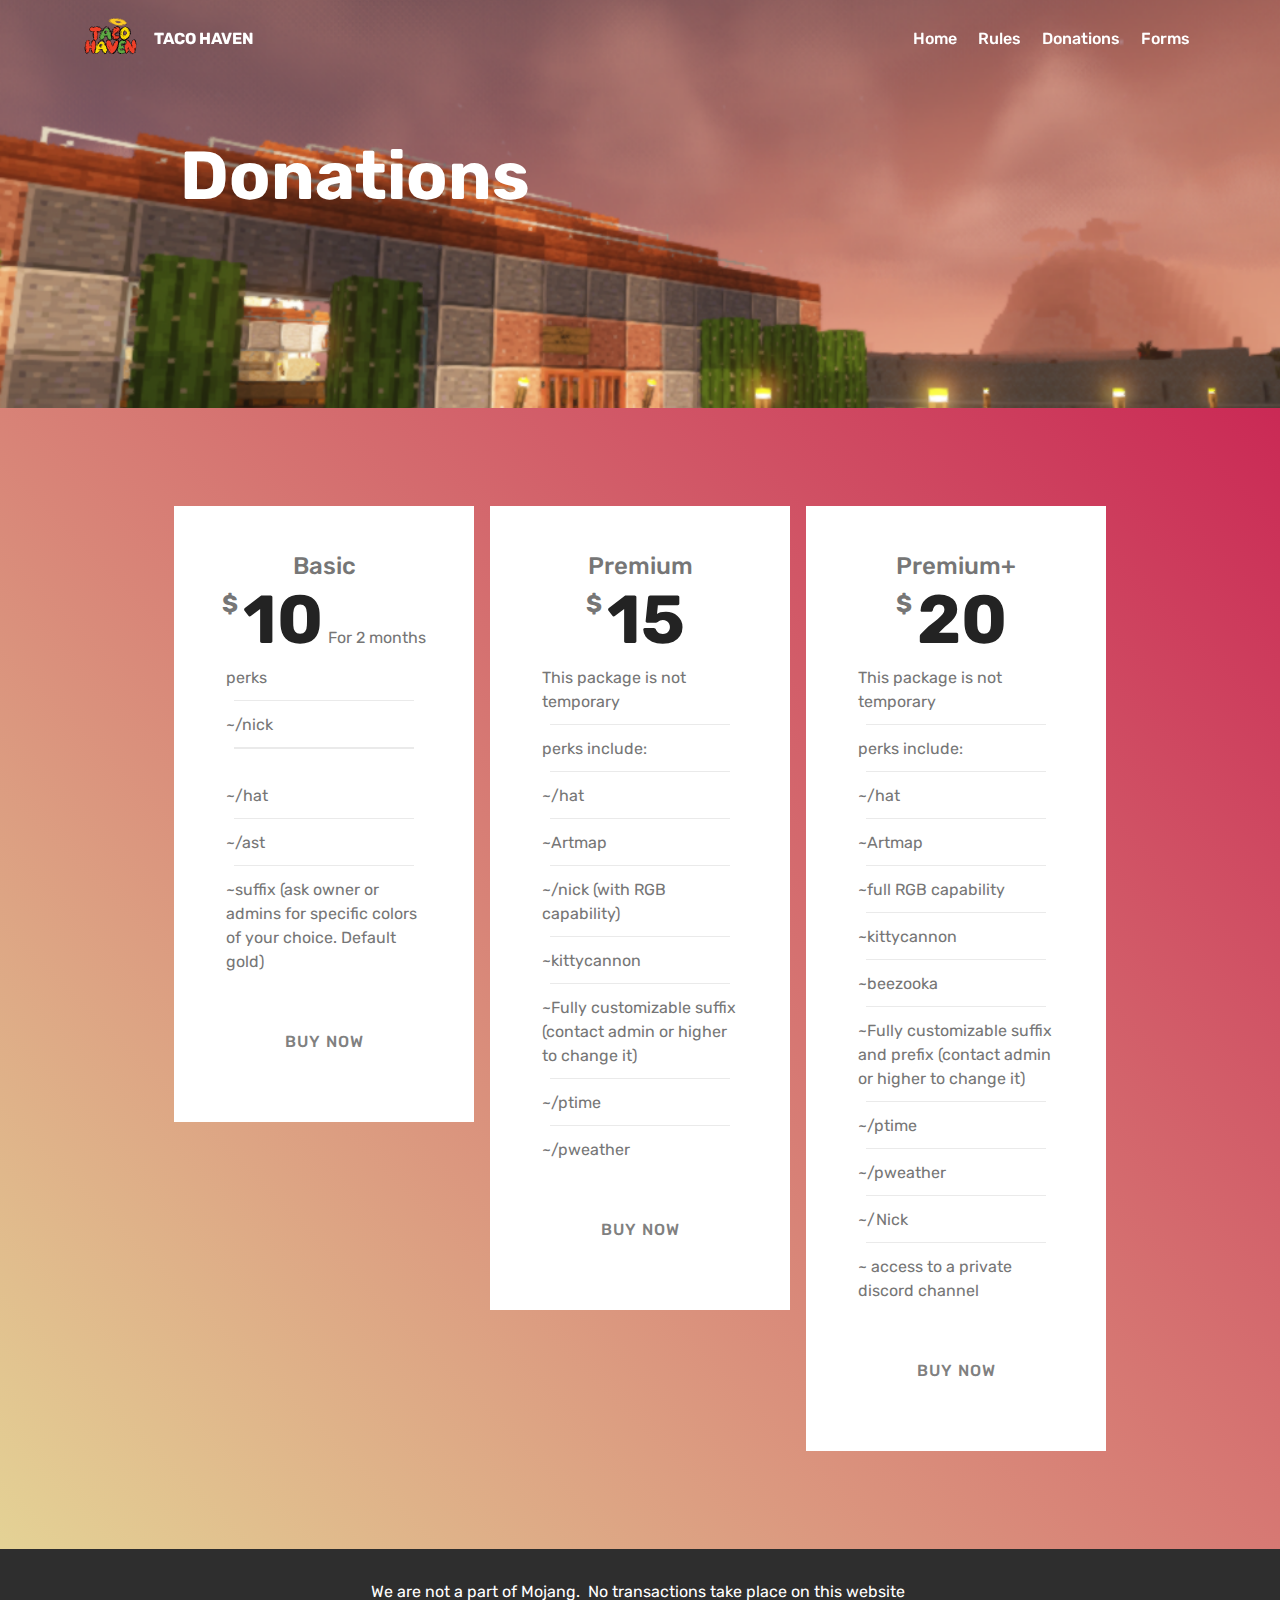
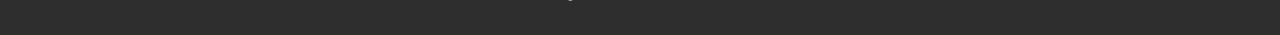
==== commit dfa73449: "Update Donations.html" ====
--- a/Donations.html
+++ b/Donations.html
@@ -139,7 +139,7 @@
                 <div class="plan-body pb-5">
                     <div class="plan-list align-center">
                         <ul class="list-group list-group-flush mbr-fonts-style display-7">
-                            <li class="list-group-item">This package is not temporary</li><li class="list-group-item">perks include:</li><li class="list-group-item">~/hat&nbsp;</li><li class="list-group-item">~Artmap</li><li class="list-group-item">~full RGB capability</li><li class="list-group-item">~kittycannon</li><li class="list-group-item">~beezooka</li><li class="list-group-item">~Fully customizable suffix and prefix (contact admin or higher to change it)</li><li class="list-group-item">~/ptime</li><li class="list-group-item">~/pweather</li><li class="list-group-item">~/Nick</li><li class="list-group-item">~ access to a private discord channel</li><li class="list-group-item">~added to vip+ modded server whitelist (not open yet)</li>
+                            <li class="list-group-item">This package is not temporary</li><li class="list-group-item">perks include:</li><li class="list-group-item">~/hat&nbsp;</li><li class="list-group-item">~Artmap</li><li class="list-group-item">~full RGB capability</li><li class="list-group-item">~kittycannon</li><li class="list-group-item">~beezooka</li><li class="list-group-item">~Fully customizable suffix and prefix (contact admin or higher to change it)</li><li class="list-group-item">~/ptime</li><li class="list-group-item">~/pweather</li><li class="list-group-item">~/Nick</li><li class="list-group-item">~ access to a private discord channel</li>
                         </ul>
                     </div>
                     <div class="mbr-section-btn text-center pt-4"><a href="https://taco-haven.tebex.io/checkout/packages/add/4137553/single" class="btn btn-primary display-4" target="_blank">BUY NOW</a></div>
@@ -179,4 +179,4 @@
   
   
 </body>
-</html>+</html>
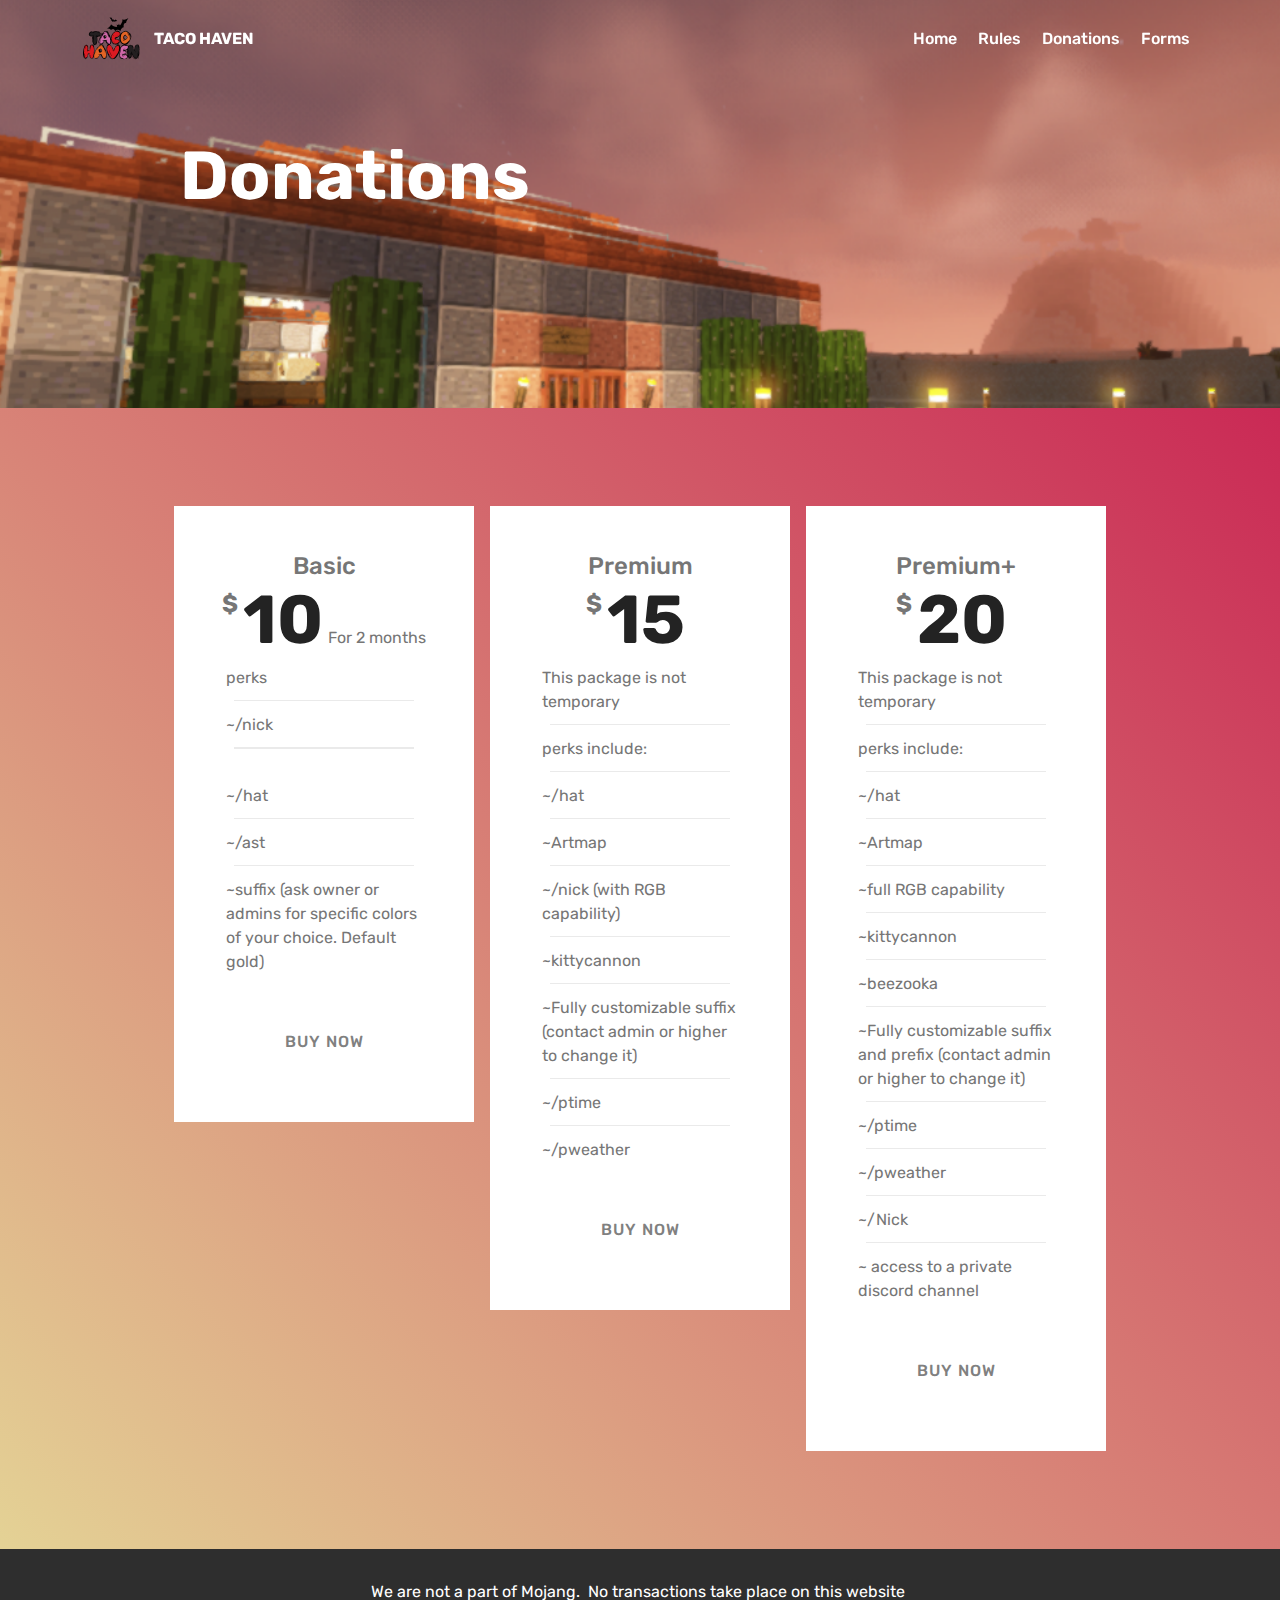
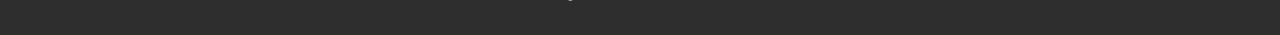
==== commit e7badf08: "Update Donations.html" ====
--- a/Donations.html
+++ b/Donations.html
@@ -38,11 +38,11 @@
         <div class="menu-logo">
             <div class="navbar-brand">
                 <span class="navbar-logo">
-                    <a href="Home.html">
+                    <a href="index.html">
                         <img src="assets/images/logo.png-1-122x122.png" alt="Mobirise" title="" style="height: 3.8rem;">
                     </a>
                 </span>
-                <span class="navbar-caption-wrap"><a class="navbar-caption text-white display-4" href="Home.html">TACO HAVEN</a></span>
+                <span class="navbar-caption-wrap"><a class="navbar-caption text-white display-4" href="index.html">TACO HAVEN</a></span>
             </div>
         </div>
         <div class="collapse navbar-collapse" id="navbarSupportedContent">
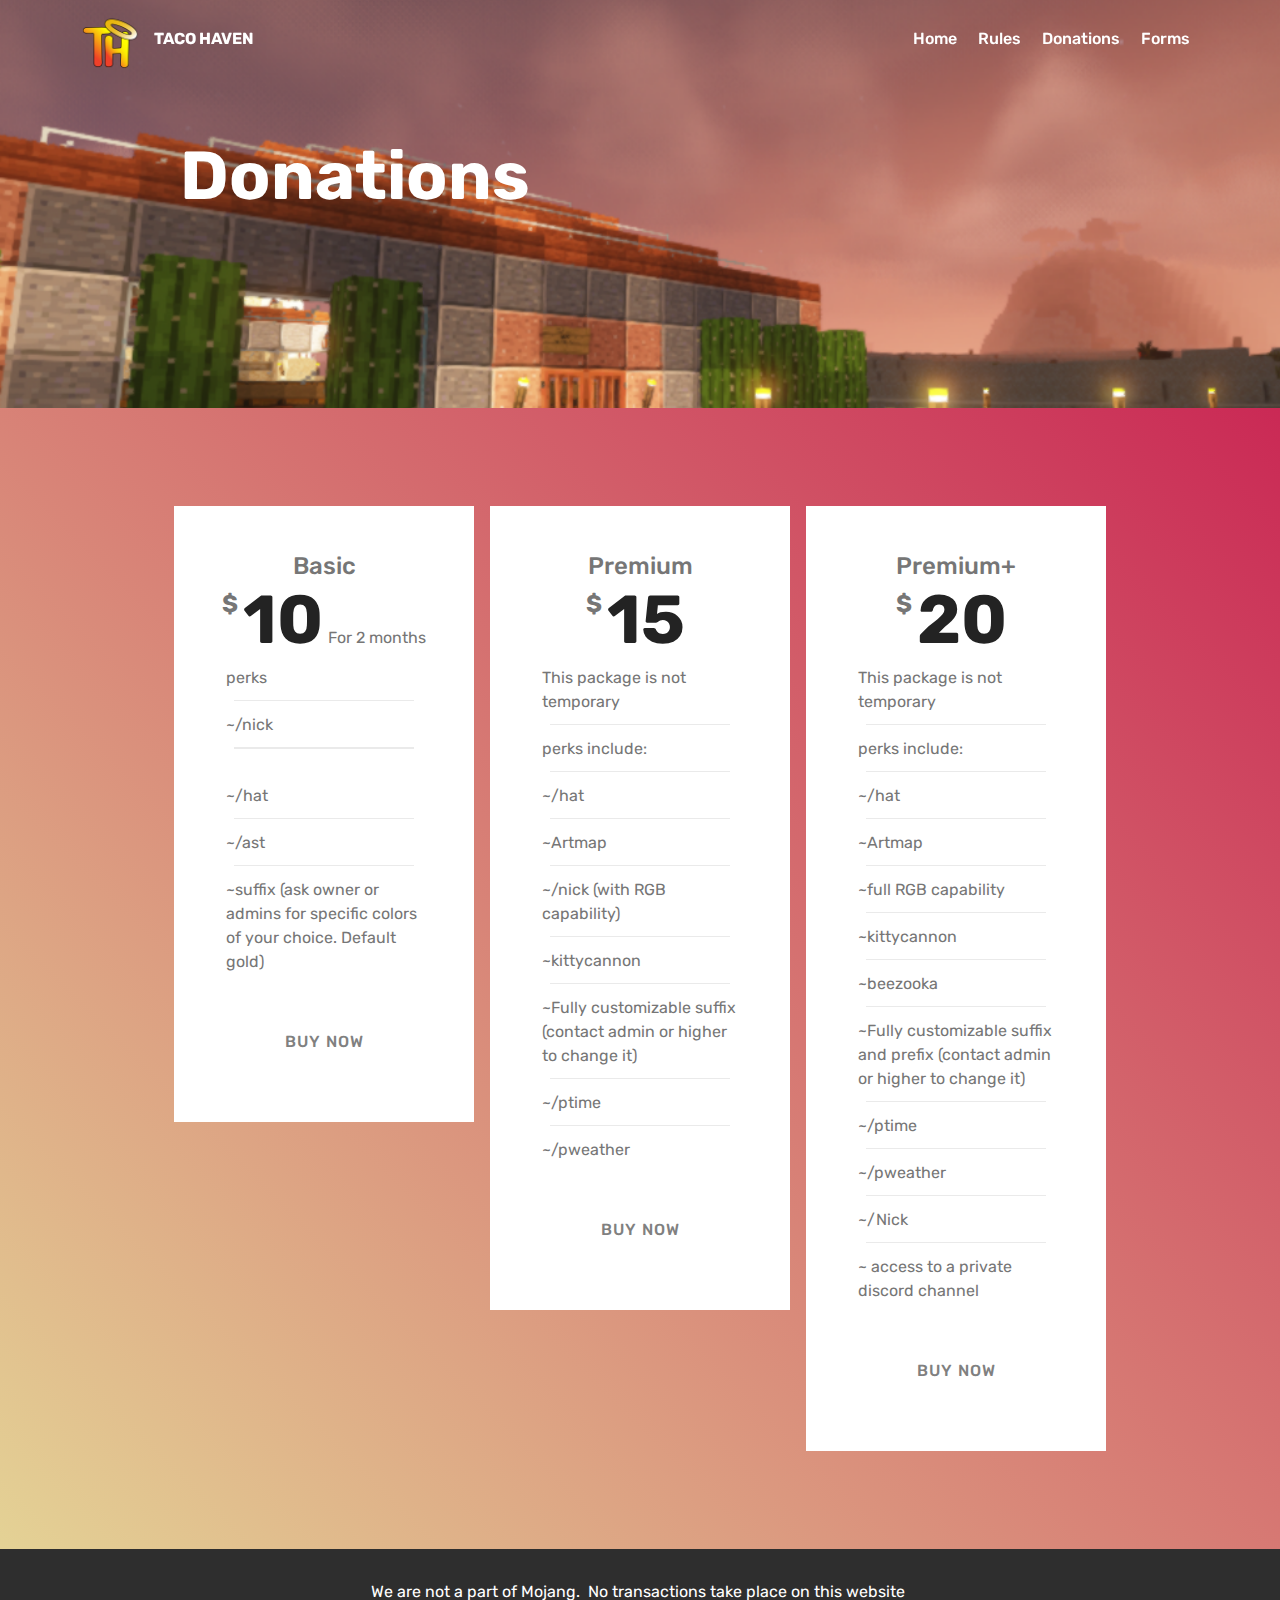
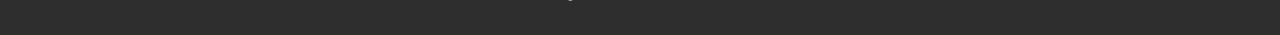
==== commit d0c06bc5: "Update Donations.html" ====
--- a/Donations.html
+++ b/Donations.html
@@ -38,24 +38,24 @@
         <div class="menu-logo">
             <div class="navbar-brand">
                 <span class="navbar-logo">
-                    <a href="index.html">
+                    <a href="./">
                         <img src="assets/images/logo.png-1-122x122.png" alt="Mobirise" title="" style="height: 3.8rem;">
                     </a>
                 </span>
-                <span class="navbar-caption-wrap"><a class="navbar-caption text-white display-4" href="index.html">TACO HAVEN</a></span>
+                <span class="navbar-caption-wrap"><a class="navbar-caption text-white display-4" href="./">TACO HAVEN</a></span>
             </div>
         </div>
         <div class="collapse navbar-collapse" id="navbarSupportedContent">
             <ul class="navbar-nav nav-dropdown nav-right" data-app-modern-menu="true"><li class="nav-item">
-                    <a class="nav-link link text-primary display-4" href="Home.html">Home</a>
-                </li><li class="nav-item"><a class="nav-link link text-primary display-4" href="Rules.html">Rules</a></li><li class="nav-item"><a class="nav-link link text-primary display-4" href="Donations.html">Donations</a></li>
-                <li class="nav-item"><a class="nav-link link text-primary display-4" href="Forms.html">Forms</a></li></ul>
+                    <a class="nav-link link text-primary display-4" href="./">Home</a>
+                </li><li class="nav-item"><a class="nav-link link text-primary display-4" href="./Rules">Rules</a></li><li class="nav-item"><a class="nav-link link text-primary display-4" href="./Donations">Donations</a></li>
+                <li class="nav-item"><a class="nav-link link text-primary display-4" href="./Forms">Forms</a></li></ul>
             
         </div>
     </nav>
 </section>
 
-<section class="engine"><a href="https://mobirise.me/y">free html site templates</a></section><section class="header1 cid-sddDVFRvvt mbr-parallax-background" id="header1-j">
+<section class="engine"></section><section class="header1 cid-sddDVFRvvt mbr-parallax-background" id="header1-j">
 
     
 
--- a/assets/mobirise/css/mbr-additional.css
+++ b/assets/mobirise/css/mbr-additional.css
@@ -2167,7 +2167,7 @@
   color: #cccccc !important;
 }
 .cid-sbG0SzFlGH {
-  background-image: url("../../../assets/images/ihfgqk2fuby69nwrbmbtqx.png-1280x720.png");
+  background-image: url("../../../assets/images/2022-05-15_15.58.40.png");
 }
 .cid-sbG0SzFlGH H1 {
   text-align: center;
